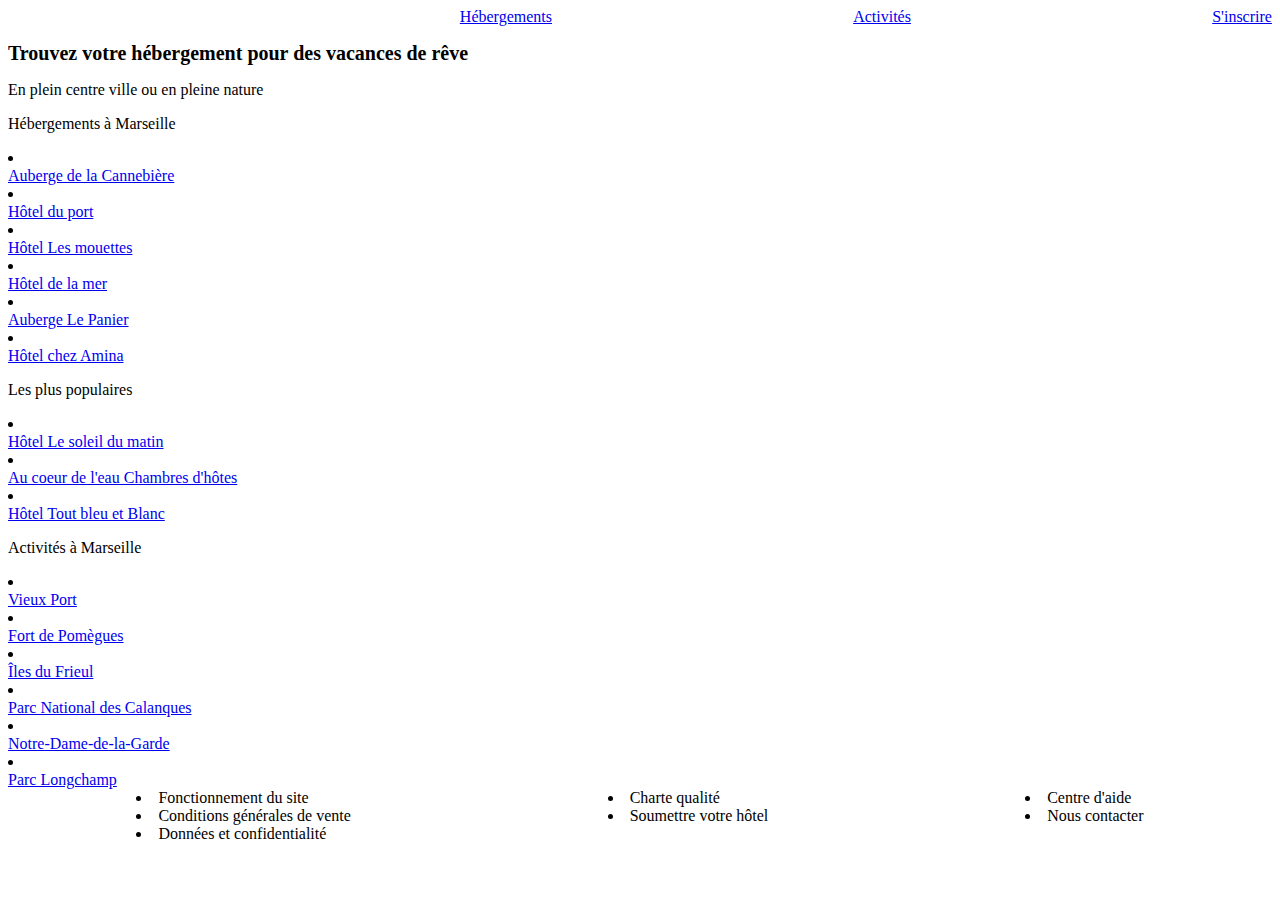
==== index.html @ 35adcce8 "aa" ====
<DOCTYPE html>
<html lang="fr">
<head>
<meta charset="UTF-8">
<title>Reservia</title>
<meta name="Reservia" content="Le meilleur site pour trouver vos vacances de rêve">
<link rel="stylesheet" href="test1.css">
</head>
</DOCTYPE html>

    <div id="container">
<header id="logo">
        <img src="file:///C:/Users/Julien/Documents/$ppp/Openclassroom/Reservia/Projet%202%20-%20Reservia/images/logo/Reservia.svg" alt="" />

        <nav id="nav"></nav>
        <li class="menu"></li><a class="liens" href="hebergements.html">Hébergements</a>
        <li class="menu"></li><a href="activites.hmtl">Activités</a></li>
        <li class="menu"></li><a href="sinscrire.html">S'inscrire</a></li>
       </nav>
    </div>
</header>
<body>




<main>
 <div id="entete">
    <p><span class="p1">Trouvez votre hébergement pour des vacances de rêve</span></p>
    <p2><span class="p2">En plein centre ville ou en pleine nature</p2>
</div>

<div id="hebergementsmarseille">
        <p>Hébergements à Marseille</p>
    <nav id="marseille">
        <li class="lienshotels"></li><a href="cannebiere.html">Auberge de la Cannebière</a>
        <li class="lienshotels"></li><a href="duport.html">Hôtel du port</a>
        <li class="lienshotels"></li><a href="lesmouettes.html">Hôtel Les mouettes</a>
        <li class="lienshotels"></li><a href="lamer.html">Hôtel de la mer</a>
        <li class="lienshotels"></li><a href="lepanier.html">Auberge Le Panier</a>
        <li class="lienshotels"></li><a href="chezamina.html">Hôtel chez Amina</a>
    </nav>
</div>

<div id="populaires">
    <p>Les plus populaires</p>
    <nav class="populaires">
        <li class="lienshotels"></li><a href="soleilmatin.html">Hôtel Le soleil du matin</a>
        <li class="lienshotels"></li><a href="coeureau.html">Au coeur de l'eau Chambres d'hôtes</a>
        <li class="lienshotels"></li><a href="bleublanc.html">Hôtel Tout bleu et Blanc</a>
    </nav>
</div>
<div id="activitesmarseille">
    <p>Activités à Marseille</p>
    <nav class="activitesmarseille">
        <li class="lienshotels"></li><a href="vieuxport.html">Vieux Port</a>
        <li class="lienshotels"></li><a href="fortpomegues.html">Fort de Pomègues</a>
        <li class="lienshotels"></li><a href="ilesfrieul.html">Îles du Frieul</a>
        <li class="lienshotels"></li><a href="parccalanques.html">Parc National des Calanques</a>
        <li class="lienshotels"></li><a href="damegarde.html">Notre-Dame-de-la-Garde</a>
        <li class="lienshotels"></li><a href="longchamp.html">Parc Longchamp</a>
    </nav>
</body>
</main>

<footer>
    <nav id="apropos">
        <li class= >Fonctionnement du site</li>
        <li class= >Conditions générales de vente</li>
        <li class= >Données et confidentialité</li>
    </nav>
    <nav id="noshebergements">
        <li class= >Charte qualité</li>
        <li class= >Soumettre votre hôtel</li>
    </nav>
    <nav id="Assistance">
        <li class= >Centre d'aide</li>
        <li class= >Nous contacter</li>
    </nav>
</footer>
</div>

</html>
---- test1.css ----
header {
  display: flex;
  justify-content: space-between;
}
footer {
  display: flex;
  justify-content: space-around;
  align-items: baseline;
}
.menu {
  display: flex;
  list-style: none;
  color: #0065fc;
}




.apropos {
  display: flex;
  align-items: baseline;
}
.noshebergements {
  display: flex;
  align-items: center;
}

.assistance {
  display: flex;
  align-items: flex-end;
}

.p1 {
  font-size: 20px;
  font-weight: bold;
}

main {
  @font-face {
    font-family: "Raleway";
    src: url("Raleway-Italic-VariableFont_wght") format("ttf"),
      url("Raleway-VariableFont_wght") format("ttf");
}
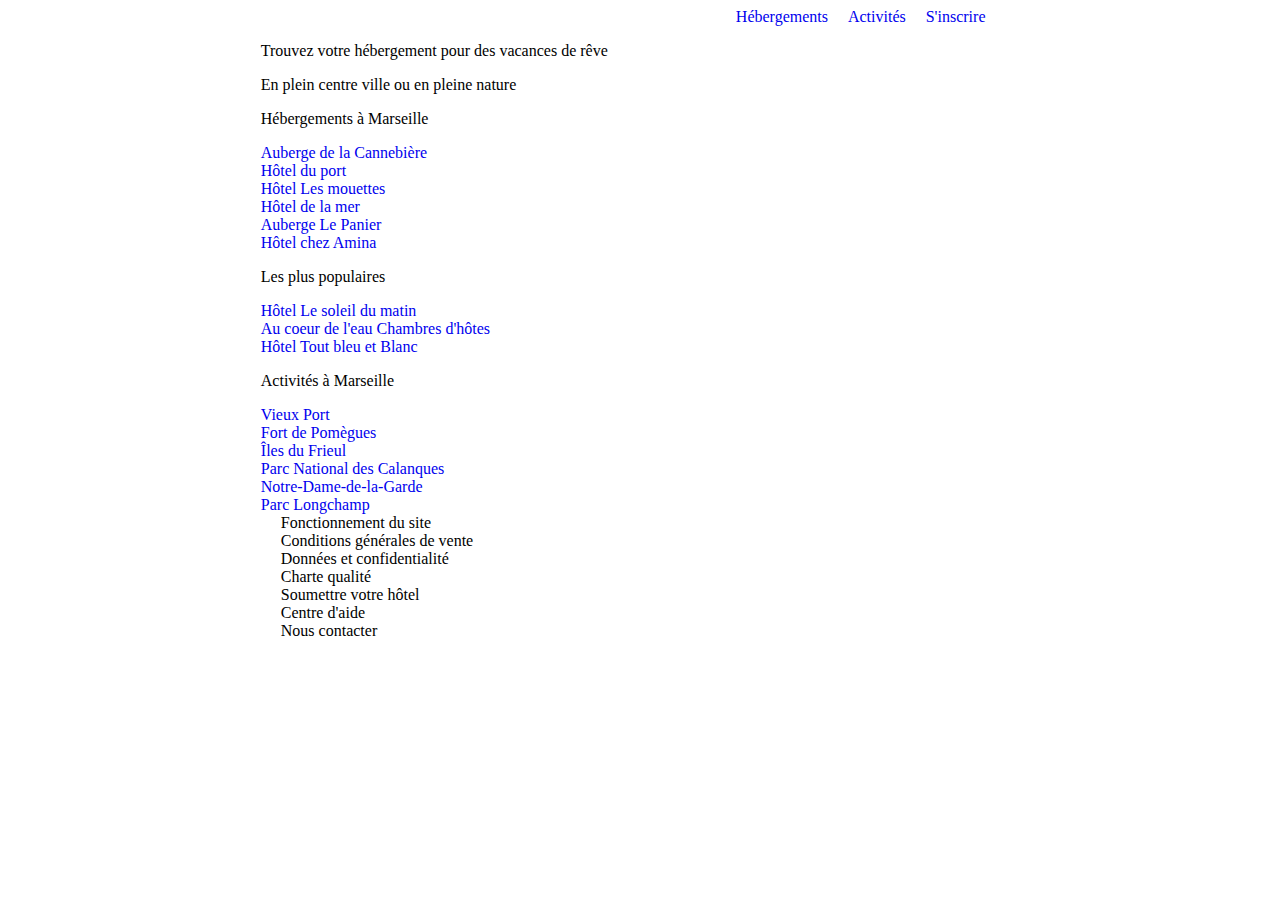
==== commit c82c6718: "damn" ====
--- a/index.html
+++ b/index.html
@@ -6,78 +6,81 @@
 <meta name="Reservia" content="Le meilleur site pour trouver vos vacances de rêve">
 <link rel="stylesheet" href="test1.css">
 </head>
-</DOCTYPE html>
 
-    <div id="container">
-<header id="logo">
-        <img src="file:///C:/Users/Julien/Documents/$ppp/Openclassroom/Reservia/Projet%202%20-%20Reservia/images/logo/Reservia.svg" alt="" />
+<body>
+    <div class="container">
+        <header>
+              <div class="logo"> 
+                <img src="file:///C:/Users/Julien/Documents/$ppp/Openclassroom/Reservia/Projet%202%20-%20Reservia/images/logo/Reservia.svg" alt="" />
+              </div> 
 
-        <nav id="nav"></nav>
-        <li class="menu"></li><a class="liens" href="hebergements.html">Hébergements</a>
-        <li class="menu"></li><a href="activites.hmtl">Activités</a></li>
-        <li class="menu"></li><a href="sinscrire.html">S'inscrire</a></li>
-       </nav>
-    </div>
-</header>
-<body>
+                <nav id="nav"></nav>
+                    <li class="menu"></li><a class="liens" href="hebergements.html">Hébergements</a>
+                    <li class="menu"></li><a href="activites.hmtl">Activités</a></li>
+                    <li class="menu"></li><a href="sinscrire.html">S'inscrire</a></li>
+                </nav>
+        </header>
+  
 
 
 
+    <main>
+        <section id="entete">
+            <p><span class="p1">Trouvez votre hébergement pour des vacances de rêve</span></p>
+            <p2><span class="p2">En plein centre ville ou en pleine nature</p2>
+        </section>
 
-<main>
- <div id="entete">
-    <p><span class="p1">Trouvez votre hébergement pour des vacances de rêve</span></p>
-    <p2><span class="p2">En plein centre ville ou en pleine nature</p2>
-</div>
+        <section id="hebergementsmarseille">
+                <p>Hébergements à Marseille</p>
+            <nav id="marseille">
+                <li class="lienshotels"></li><a href="cannebiere.html">Auberge de la Cannebière</a>
+                <li class="lienshotels"></li><a href="duport.html">Hôtel du port</a>
+                <li class="lienshotels"></li><a href="lesmouettes.html">Hôtel Les mouettes</a>
+                <li class="lienshotels"></li><a href="lamer.html">Hôtel de la mer</a>
+                <li class="lienshotels"></li><a href="lepanier.html">Auberge Le Panier</a>
+                <li class="lienshotels"></li><a href="chezamina.html">Hôtel chez Amina</a>
+            </nav>
+        </section>
 
-<div id="hebergementsmarseille">
-        <p>Hébergements à Marseille</p>
-    <nav id="marseille">
-        <li class="lienshotels"></li><a href="cannebiere.html">Auberge de la Cannebière</a>
-        <li class="lienshotels"></li><a href="duport.html">Hôtel du port</a>
-        <li class="lienshotels"></li><a href="lesmouettes.html">Hôtel Les mouettes</a>
-        <li class="lienshotels"></li><a href="lamer.html">Hôtel de la mer</a>
-        <li class="lienshotels"></li><a href="lepanier.html">Auberge Le Panier</a>
-        <li class="lienshotels"></li><a href="chezamina.html">Hôtel chez Amina</a>
-    </nav>
-</div>
+        <section id="populaires">
+            <p>Les plus populaires</p>
+            <nav class="populaires">
+                <li class="lienshotels"></li><a href="soleilmatin.html">Hôtel Le soleil du matin</a>
+                <li class="lienshotels"></li><a href="coeureau.html">Au coeur de l'eau Chambres d'hôtes</a>
+                <li class="lienshotels"></li><a href="bleublanc.html">Hôtel Tout bleu et Blanc</a>
+            </nav>
+        </section>
+        <section id="activitesmarseille">
+            <p>Activités à Marseille</p>
+            <nav class="activitesmarseille">
+                <li class="lienshotels"></li><a href="vieuxport.html">Vieux Port</a>
+                <li class="lienshotels"></li><a href="fortpomegues.html">Fort de Pomègues</a>
+                <li class="lienshotels"></li><a href="ilesfrieul.html">Îles du Frieul</a>
+                <li class="lienshotels"></li><a href="parccalanques.html">Parc National des Calanques</a>
+                <li class="lienshotels"></li><a href="damegarde.html">Notre-Dame-de-la-Garde</a>
+                <li class="lienshotels"></li><a href="longchamp.html">Parc Longchamp</a>
+            </nav>
+        </section>
+    </main>
 
-<div id="populaires">
-    <p>Les plus populaires</p>
-    <nav class="populaires">
-        <li class="lienshotels"></li><a href="soleilmatin.html">Hôtel Le soleil du matin</a>
-        <li class="lienshotels"></li><a href="coeureau.html">Au coeur de l'eau Chambres d'hôtes</a>
-        <li class="lienshotels"></li><a href="bleublanc.html">Hôtel Tout bleu et Blanc</a>
-    </nav>
-</div>
-<div id="activitesmarseille">
-    <p>Activités à Marseille</p>
-    <nav class="activitesmarseille">
-        <li class="lienshotels"></li><a href="vieuxport.html">Vieux Port</a>
-        <li class="lienshotels"></li><a href="fortpomegues.html">Fort de Pomègues</a>
-        <li class="lienshotels"></li><a href="ilesfrieul.html">Îles du Frieul</a>
-        <li class="lienshotels"></li><a href="parccalanques.html">Parc National des Calanques</a>
-        <li class="lienshotels"></li><a href="damegarde.html">Notre-Dame-de-la-Garde</a>
-        <li class="lienshotels"></li><a href="longchamp.html">Parc Longchamp</a>
-    </nav>
+    <footer>
+       <div class="container2">
+        <nav id="apropos">
+            <li class= >Fonctionnement du site</li>
+            <li class= >Conditions générales de vente</li>
+            <li class= >Données et confidentialité</li>
+        </nav>
+        <nav id="noshebergements">
+            <li class= >Charte qualité</li>
+            <li class= >Soumettre votre hôtel</li>
+        </nav>
+        <nav id="Assistance">
+            <li class= >Centre d'aide</li>
+            <li class= >Nous contacter</li>
+        </nav>
+    </div>
+    </footer>
+    </div>
 </body>
-</main>
-
-<footer>
-    <nav id="apropos">
-        <li class= >Fonctionnement du site</li>
-        <li class= >Conditions générales de vente</li>
-        <li class= >Données et confidentialité</li>
-    </nav>
-    <nav id="noshebergements">
-        <li class= >Charte qualité</li>
-        <li class= >Soumettre votre hôtel</li>
-    </nav>
-    <nav id="Assistance">
-        <li class= >Centre d'aide</li>
-        <li class= >Nous contacter</li>
-    </nav>
-</footer>
-</div>
 
 </html>--- a/test1.css
+++ b/test1.css
@@ -1,45 +1,42 @@
-
+.container {
+  width: 60%;
+  margin: auto;
+}
 
 header {
   display: flex;
-  justify-content: space-between;
 }
+
+.logo {
+  width: 60%;
+}
+.nav {
+  width: 40%;
+}
+li {
+  list-style-type: none;
+  margin: 0;
+  padding: 0;
+  margin-left: 20px;
+}
+
+a:link {
+  text-decoration: none;
+}
+.conainter2 {
+  width: 70%;
+}
+
 footer {
   display: flex;
-  justify-content: space-around;
-  align-items: baseline;
-}
-.menu {
-  display: flex;
-  list-style: none;
-  color: #0065fc;
 }
 
-
-
-
 .apropos {
-  display: flex;
-  align-items: baseline;
+  width: 33%;
 }
 .noshebergements {
-  display: flex;
-  align-items: center;
+  width: 33%;
 }
-
 .assistance {
-  display: flex;
-  align-items: flex-end;
+  width: 33%;
 }
-
-.p1 {
-  font-size: 20px;
-  font-weight: bold;
-}
-
-main {
-  @font-face {
-    font-family: "Raleway";
-    src: url("Raleway-Italic-VariableFont_wght") format("ttf"),
-      url("Raleway-VariableFont_wght") format("ttf");
-}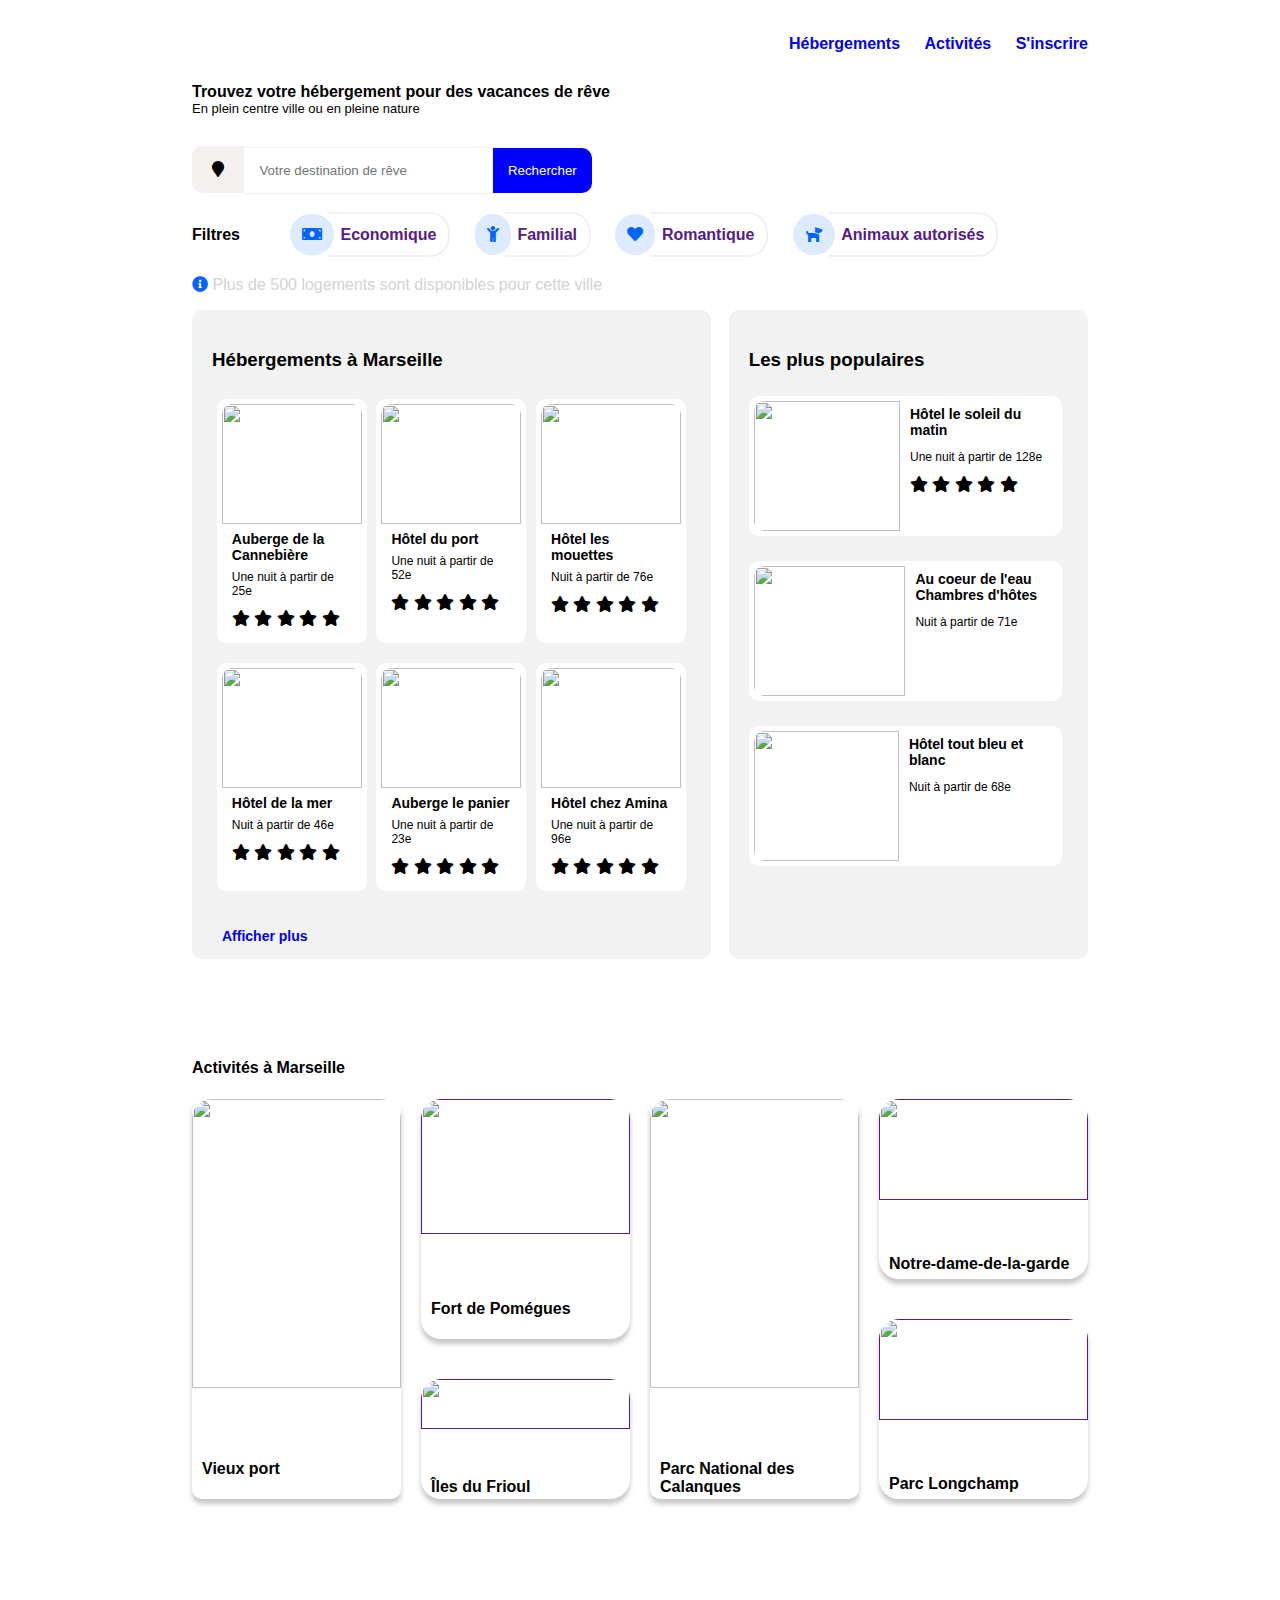
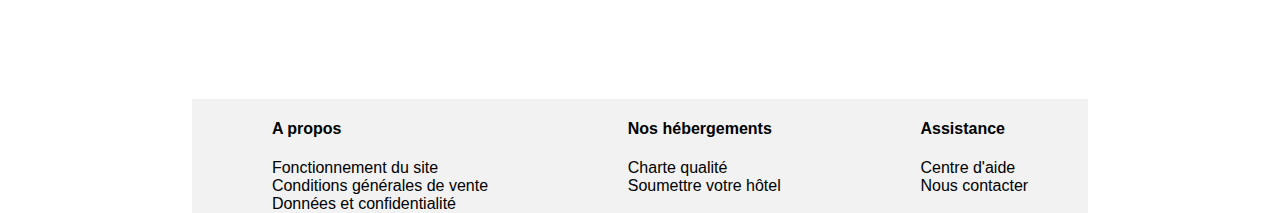
==== commit 10b358f6: "ea" ====
--- a/index.html
+++ b/index.html
@@ -5,82 +5,382 @@
 <title>Reservia</title>
 <meta name="Reservia" content="Le meilleur site pour trouver vos vacances de rêve">
 <link rel="stylesheet" href="test1.css">
+<link rel="stylesheet" href="https://stackpath.bootstrapcdn.com/font-awesome/4.7.0/css/font-awesome.min.css" integrity="sha384-wvfXpqpZZVQGK6TAh5PVlGOfQNHSoD2xbE+QkPxCAFlNEevoEH3Sl0sibVcOQVnN" crossorigin="anonymous">
+<link rel="stylesheet" href="https://use.fontawesome.com/releases/v5.15.1/css/all.css">
+<link rel="stylesheet" href="https://use.fontawesome.com/releases/v5.15.1/css/v4-shims.css">
 </head>
 
 <body>
-    <div class="container">
+    
         <header>
-              <div class="logo"> 
-                <img src="file:///C:/Users/Julien/Documents/$ppp/Openclassroom/Reservia/Projet%202%20-%20Reservia/images/logo/Reservia.svg" alt="" />
-              </div> 
-
-                <nav id="nav"></nav>
-                    <li class="menu"></li><a class="liens" href="hebergements.html">Hébergements</a>
-                    <li class="menu"></li><a href="activites.hmtl">Activités</a></li>
-                    <li class="menu"></li><a href="sinscrire.html">S'inscrire</a></li>
-                </nav>
+            <div class="logo"><img src="file:///C:/Users/Julien/Documents/$ppp/Openclassroom/Reservia/Projet%202%20-%20Reservia/images/logo/Reservia.svg" alt="" />
+            </div> 
+            <nav class="menunav">
+                <li class="menu"><a href="hebergements.html">Hébergements</a></li>
+                <li class="menu"><a href="activites.hmtl">Activités</a></li>
+                <li class="menu"><a href="sinscrire.html">S'inscrire</a></li>
+            </nav>
         </header>
+        <main>
+            <section id="entete">
+                    <p><span class="pintro"> Trouvez votre hébergement pour des vacances de rêve</span> <br>
+                    En plein centre ville ou en pleine nature </p><br>        
+            </section>     
+                <div class= "recherche" >
+                    <form> 
+                        <div class="form-group">
+                            <span class="search-icon"><i class="fa fa-map-marker" aria-hidden="true"></i></span>
+                            <input type="text" name="text" class="search" placeholder="Votre destination de rêve">
+                            <input type="submit" name="submit" class="submit" value="Rechercher">
+                        </div>
+                       
+                    </form>
+                </div>
+
+            <div class= "filtres">
+                <p>Filtres</p>
+                    <ul>
+                        <span class= "iconfilter"><i class="fa fa-money" aria-hidden="true"></i></span>
+                        <li class= "filter"><a href="">Economique</a></li>
+                    <span class="iconfilter"><i class="fa fa-child" aria-hidden="true"></i></span>
+                        <li class= "filter"><a href="">Familial</a></li>
+                        <span class="iconfilter"><i class="fa fa-heart" aria-hidden="true"></i></span>
+                        <li class= "filter"><a href="">Romantique</a></li>
+                        <span class="iconfilter"><i class="fas fa-dog"></i></span>
+                        <li class= "filter"><a href="">Animaux autorisés</a></li>   
+                    </ul>
+            </div>
+
+            <div class="info">
+                <p><span class="iconinfo">
+                    <i class="fa fa-info-circle" aria-hidden="true">
+                    </i>
+                    </span>Plus de 500 logements sont disponibles pour cette ville
+                </p>
+            </div>
+
+            
+            
+            <div class="main-card">
+                <section class="card-left">
+                    <h3>Hébergements à Marseille</h3>
+                    <div class="row">
+                        <article class="card-item">
+                            <div class="card-img">
+                                <a href="cannebiere.html">
+                                    <img  src="C:\Users\Julien\Documents\$ppp\Openclassroom\Reservia\reservia\imagess\images\hebergements\3_medium\marcus-loke-WQJvWU_HZFo-unsplash.jpg"/>
+                                </a>
+                            </div>
+                            <div class="card-text">
+                                <h4>
+                                    Auberge de la Cannebière
+                                </h4>
+                                <p>Une nuit à partir de 25e</p>
+                                <span>
+                                    <i class="fas fa-star"></i>
+                                    <i class="fas fa-star"></i>
+                                    <i class="fas fa-star"></i>
+                                    <i class="fas fa-star"></i>
+                                    <i class="fas fa-star"></i>
+
+                                </span>
+                            </div>
+                        
+                        
+                        </article>
+                        <article class="card-item">
+                            <div class="card-img">
+                                <a href="duport.html">
+                                    <img src="C:\Users\Julien\Documents\$ppp\Openclassroom\Reservia\reservia\imagess\images\hebergements\3_medium\fred-kleber-gTbaxaVLvsg-unsplash.jpg"/>
+                                </a>
+                            </div>
+                            <div class="card-text">
+                                <h4>
+                                    Hôtel du port
+                                </h4>
+                                <p>
+                                    Une nuit à partir de 52e
+                                 </p>
+                                <span>
+                                        <i class="fas fa-star"></i>
+                                        <i class="fas fa-star"></i>
+                                        <i class="fas fa-star"></i>
+                                        <i class="fas fa-star"></i>
+                                        <i class="fas fa-star"></i>
+    
+                                </span>
+                            </div>
+                               
+                           
+                        </article>
+                        <article class="card-item">
+                            <div class="card-img"> 
+                                <a href="lesmouettes.hmtl">
+                                    <img src="C:\Users\Julien\Documents\$ppp\Openclassroom\Reservia\reservia\imagess\images\hebergements\3_medium\reisetopia-B8WIgxA_PFU-unsplash.jpg"/>
+                                </a>
+                            </div>
+                            <div class="card-text">
+                                <h4>
+                                    Hôtel les mouettes
+                                </h4>
+                                <p>
+                                    Nuit à partir de 76e
+                                </p>
+                                <span>
+                                    <i class="fas fa-star"></i>
+                                    <i class="fas fa-star"></i>
+                                    <i class="fas fa-star"></i>
+                                    <i class="fas fa-star"></i>
+                                    <i class="fas fa-star"></i>
+                                </span>
+                            </div>
+                        </article>
+                </div>
+                <div class="row2">
+                    <article class="card-item">
+                        <div class="card-img">
+                            <a href="lamer.html">
+                                <img  src="C:\Users\Julien\Documents\$ppp\Openclassroom\Reservia\reservia\imagess\images\hebergements\4_small\annie-spratt-Eg1qcIitAuA-unsplash.jpg">
+                           </a>
+                        </div>
+                        <div class="card-text">
+                            <h4>
+                                Hôtel de la mer
+                            </h4>
+                            <p>
+                                Nuit à partir de 46e
+                            </p>
+                            <span>
+                                <i class="fas fa-star"></i>
+                                <i class="fas fa-star"></i>
+                                <i class="fas fa-star"></i>
+                                <i class="fas fa-star"></i>
+                                <i class="fas fa-star"></i>
+                            </span>
+                        </div>
+                    </article>
+                    <article class="card-item">
+                        <div class="card-img">
+                            <a href="lepanier.html">
+                                <img  src="C:\Users\Julien\Documents\$ppp\Openclassroom\Reservia\reservia\imagess\images\hebergements\4_small\nicate-lee-kT-ZyaiwBe0-unsplash.jpg" >
+                            </a>
+                        </div>
+                        <div class="card-text">
+                            <h4>
+                               Auberge le panier
+                            </h4>
+                            <p>
+                                Une nuit à partir de 23e
+                            </p>
+                            <span>
+                                <i class="fas fa-star"></i>
+                                <i class="fas fa-star"></i>
+                                <i class="fas fa-star"></i>
+                                <i class="fas fa-star"></i>
+                                <i class="fas fa-star"></i>
+                            </span>
+                        </div>
+                    </article>
+                    <article class="card-item">
+                        <div class="card-img">
+                            <a href="chezamina.html">
+                                <img  src="C:\Users\Julien\Documents\$ppp\Openclassroom\Reservia\reservia\imagess\images\hebergements\4_small\febrian-zakaria-M6S1WvfW68A-unsplash.jpg" >
+                                </a>
+                        </div>
+                        <div class="card-text">
+                            <h4>
+                                Hôtel chez Amina
+                            </h4>
+                            <p>
+                                Une nuit à partir de 96e
+                            </p>
+                            <span>
+                                <i class="fas fa-star"></i>
+                                <i class="fas fa-star"></i>
+                                <i class="fas fa-star"></i>
+                                <i class="fas fa-star"></i>
+                                <i class="fas fa-star"></i>
+                            </span>
+                        </div>
+                    </article>
+                </div>
+                <div class="more">
+                   
+                    <h4>
+                       <a href="more.html">
+                        <h4>Afficher plus</h4>
+                       </a> 
+                    </h4>
+                </div>
+            </section>
+
+            <section class="card-rigth">
+                <div class="colum">
+                    <h3>
+                        Les plus populaires
+                    </h3>
+                    <article class="card-item2">
+                        <div class="card-img2">
+                            <a href="soleilmatin.html">
+                                <img src="C:\Users\Julien\Documents\$ppp\Openclassroom\Reservia\reservia\imagess\images\hebergements\3_medium\emile-guillemot-Bj_rcSC5XfE-unsplash.jpg">
+                            </a>
+                        </div>
+                        <div class="card-text2">
+                            <h4> Hôtel le soleil du matin </h4>
+                            <p>Une nuit à partir de 128e</p>
+                            <span>
+                                <i class="fas fa-star"></i>
+                                <i class="fas fa-star"></i>
+                                <i class="fas fa-star"></i>
+                                <i class="fas fa-star"></i>
+                                <i class="fas fa-star"></i>
+                            </span>
+                        </div>
+                    </article>
+                    <article class="card-item2">
+                        <div class="card-img2">
+                            <a href="coeureau.html">
+                                <img  src="C:\Users\Julien\Documents\$ppp\Openclassroom\Reservia\reservia\imagess\images\hebergements\3_medium\aw-creative-VGs8z60yT2c-unsplash.jpg">
+                            </a>
+                        </div>
+                        <div class="card-text2">
+                            <h4>Au coeur de l'eau <br>Chambres d'hôtes</h4>
+                            <p>Nuit à partir de 71e</p>
+                        </div>
+                    </article>
+                    <article class="card-item2">
+                        <div class="card-img2">
+                            <a href="bleublanc.html">
+                                <img  src="C:\Users\Julien\Documents\$ppp\Openclassroom\Reservia\reservia\imagess\images\hebergements\3_medium\febrian-zakaria-sjvU0THccQA-unsplash.jpg">
+                            </a>
+                        </div>
+                        <div class="card-text2">
+                            <h4>Hôtel tout bleu et blanc</h4>
+                            <p>Nuit à partir de 68e</p>
+                        </div>
+                    </article>
+                </div>
+            </section>
+        </div>
   
-
-
-
-    <main>
-        <section id="entete">
-            <p><span class="p1">Trouvez votre hébergement pour des vacances de rêve</span></p>
-            <p2><span class="p2">En plein centre ville ou en pleine nature</p2>
-        </section>
-
-        <section id="hebergementsmarseille">
-                <p>Hébergements à Marseille</p>
-            <nav id="marseille">
-                <li class="lienshotels"></li><a href="cannebiere.html">Auberge de la Cannebière</a>
-                <li class="lienshotels"></li><a href="duport.html">Hôtel du port</a>
-                <li class="lienshotels"></li><a href="lesmouettes.html">Hôtel Les mouettes</a>
-                <li class="lienshotels"></li><a href="lamer.html">Hôtel de la mer</a>
-                <li class="lienshotels"></li><a href="lepanier.html">Auberge Le Panier</a>
-                <li class="lienshotels"></li><a href="chezamina.html">Hôtel chez Amina</a>
+        <h4>Activités à Marseille</h4>
+            <div class="bottom-card">
+                
+                <div class="row2">
+                    <article class="card-big">
+                        <div class="card-big-img">
+                            <a href="vieuxport.html">
+                                <img src="imagess/images/activites/2_large/reno-laithienne-QUgJhdY5Fyk-unsplash.jpg">
+                            </a>
+                        </div>
+                        <div class="card-big-text">
+                            <h4>Vieux port</h4>
+                        </div>
+                    </article>
+                    
+                    <div class="column1">
+                        <article class="card-small1">
+                            <div class="card-small1-img">
+                                <a href="">
+                                    <img src="imagess/images/activites/2_large/paul-hermann-QFTrLdQIRhI-unsplash.jpg">
+                                </a>
+                            </div>
+                            <div class="card-small-text">
+                                <h4>
+                                    Fort de Pomégues
+                                </h4>
+                            </div>
+                        </article>
+                        <article class="card-small2">
+                            <div class="card-small2-img">
+                                <a href="">
+                                    <img src="imagess/images/activites/2_large/kevin-hikari-rV_Qd1l-VXg-unsplash.jpg">
+                                </a>
+                            </div>
+                            <div class="card-small-text">
+                                <h4>
+                                    Îles du Frioul
+                                </h4>
+                            </div>
+                        </article>
+                    </div>
+                    <article class="card-big">
+                        <div class="card-big-img">
+                            <a href="calanques.html">
+                                <img src="imagess/images/activites/2_large/kilyan-sockalingum-NR8-cBCN3aI-unsplash.jpg">
+                            </a>
+                        </div>
+                        <div class="card-big-text">
+                            <h4>Parc National des Calanques</h4>
+                        </div>
+                    </article>
+                    <div class="column2">
+                        <article class="card-small3">
+                            <div class="card-small3-img">
+                                <a href="">
+                                    <img src="imagess/images/activites/2_large/florian-wehde-xW9e8gdotxI-unsplash.jpg">
+                                </a>
+                            </div>
+                            <div class="card-small-text">
+                                <h4>
+                                    Notre-dame-de-la-garde
+                                </h4>
+                            </div>
+                        </article>
+                        <article class="card-small3">
+                            <div class="card-small3-img">
+                                <a href="">
+                                    <img src="imagess/images/activites/2_large/lena-paulin-wH2-EJoDcV0-unsplash.jpg">
+                                </a>
+                            </div>
+                            <div class="card-small-text">
+                                <h4>
+                                    Parc Longchamp
+                                </h4>
+                            </div>
+                        </article>
+                    </div>
+
+                </div>
+            </div>
+
+
+            
+        
+    
+</body>
+<footer>
+    <div class="main-card-footer">
+        <div class="row2">
+            
+            <nav id="card-footer">
+                <li ><h4>A propos
+                    </h4>
+                </li>
+                <li class= >Fonctionnement du site</li>
+                <li class= >Conditions générales de vente</li>
+                <li class= >Données et confidentialité</li>
             </nav>
-        </section>
-
-        <section id="populaires">
-            <p>Les plus populaires</p>
-            <nav class="populaires">
-                <li class="lienshotels"></li><a href="soleilmatin.html">Hôtel Le soleil du matin</a>
-                <li class="lienshotels"></li><a href="coeureau.html">Au coeur de l'eau Chambres d'hôtes</a>
-                <li class="lienshotels"></li><a href="bleublanc.html">Hôtel Tout bleu et Blanc</a>
+            <nav id="card-footer">
+                <li >
+                    <h4>
+                        Nos hébergements
+                    </h4>
+                </li>
+                <li class= >Charte qualité</li>
+                <li class= >Soumettre votre hôtel</li>
             </nav>
-        </section>
-        <section id="activitesmarseille">
-            <p>Activités à Marseille</p>
-            <nav class="activitesmarseille">
-                <li class="lienshotels"></li><a href="vieuxport.html">Vieux Port</a>
-                <li class="lienshotels"></li><a href="fortpomegues.html">Fort de Pomègues</a>
-                <li class="lienshotels"></li><a href="ilesfrieul.html">Îles du Frieul</a>
-                <li class="lienshotels"></li><a href="parccalanques.html">Parc National des Calanques</a>
-                <li class="lienshotels"></li><a href="damegarde.html">Notre-Dame-de-la-Garde</a>
-                <li class="lienshotels"></li><a href="longchamp.html">Parc Longchamp</a>
+            <nav id="card-footer">
+                <li>
+                    <h4>
+                        Assistance
+                    </h4>
+                </li>
+                <li class= >Centre d'aide</li>
+                <li class= >Nous contacter</li>
             </nav>
-        </section>
-    </main>
-
-    <footer>
-       <div class="container2">
-        <nav id="apropos">
-            <li class= >Fonctionnement du site</li>
-            <li class= >Conditions générales de vente</li>
-            <li class= >Données et confidentialité</li>
-        </nav>
-        <nav id="noshebergements">
-            <li class= >Charte qualité</li>
-            <li class= >Soumettre votre hôtel</li>
-        </nav>
-        <nav id="Assistance">
-            <li class= >Centre d'aide</li>
-            <li class= >Nous contacter</li>
-        </nav>
+        </div>
     </div>
-    </footer>
-    </div>
-</body>
+</footer>
 
 </html>--- a/test1.css
+++ b/test1.css
@@ -1,17 +1,50 @@
-.container {
-  width: 60%;
+/* Police du site */
+@font-face {
+  /* Définition d'une nouvelle police nommée Raleway */
+  font-family: "Raleway";
+  src: url("C:\Users\Julien\Documents\$ppp\Openclassroom\Reservia\reservia\font\raleway\Raleway-Italic-VariableFont_wght")
+    format("ttf");
+  src: url("C:\Users\Julien\Documents\$ppp\Openclassroom\Reservia\reservia\font\raleway\Raleway-VariableFont_wght")
+    format("ttf");
+}
+
+* /* Utilisation de la police qu'on vient de définir sur l'ensemble du site*/ {
+  font-family: "Raleway", Arial, serif;
+}
+
+body {
+  width: 70%;
   margin: auto;
 }
 
+img {
+  object-fit: cover;
+}
+/* entête du site */
+
 header {
   display: flex;
-}
-
+  margin-top: 20px;
+  margin-bottom: 30px;
+}
 .logo {
   width: 60%;
 }
-.nav {
+
+.menunav {
   width: 40%;
+  padding-top: 15px;
+  text-align: right;
+}
+.menunav li {
+  display: inline;
+  color: #0065fc;
+  font-weight: bold;
+  padding-top: 5px;
+  text-align: right;
+}
+.menunav li:hover {
+  border-top: 2px #0065fc solid;
 }
 li {
   list-style-type: none;
@@ -19,24 +52,258 @@
   padding: 0;
   margin-left: 20px;
 }
-
 a:link {
   text-decoration: none;
 }
-.conainter2 {
-  width: 70%;
-}
-
+
+/* texte intro */
+
+#entete span {
+  font-size: medium;
+}
+#entete p {
+  font-size: small;
+}
+.pintro {
+  font-size: large;
+  font-weight: bold;
+}
+
+/*bouton recherche*/
+
+.search-icon {
+  padding: 15px 20px 15px 20px;
+  background-color: #f4f0ef;
+  border-radius: 10px 0 0 10px;
+}
+.search {
+  padding: 15px;
+  border: #f4f0ef solid 1px;
+  margin-left: -5px;
+  width: 250px;
+}
+.submit {
+  padding: 15px;
+  border: none;
+  background-color: blue;
+  color: white;
+  border-radius: 0 10px 10px 0;
+  margin-left: -5px;
+}
+
+/* filtres */
+
+.filtres p {
+  font-weight: bold;
+}
+.filtres {
+  display: flex;
+  font-weight: bold;
+}
+.filtres li {
+  display: inline;
+}
+.iconfilter {
+  padding: 12px;
+  background-color: #deebff;
+  border-radius: 30px 30px 30px 30px;
+  color: #0065fc;
+  margin: -3px 0 0 10px;
+}
+.filter {
+  border: 2px solid #f4f0ef;
+  border-left: none;
+  border-radius: 0px 20px 20px 0px;
+  margin-left: -10px;
+  padding: 12px;
+  margin-right: 10px;
+}
+
+/* texte info */
+.info {
+  display: inline;
+  color: lightgray;
+}
+.iconinfo {
+  color: #0065fc;
+  background-color: white;
+}
+
+/* vignettes des hotels */
+
+.main-card {
+  display: flex;
+  margin-bottom: 100px;
+  width: 100%;
+}
+.card-left {
+  width: 60%;
+  background-color: #f2f2f2;
+  padding: 20px;
+  border-radius: 10px;
+}
+.card-rigth {
+  width: 40%;
+  background-color: #f2f2f2;
+  padding: 20px;
+  margin-left: 2%;
+  border-radius: 10px;
+}
+.row {
+  display: flex;
+}
+.card-item {
+  width: 31%;
+  margin: 10px 1% 10px 1%;
+  background-color: white;
+  border-radius: 10px;
+  padding: 5px;
+}
+.card-img img {
+  width: 100%;
+  height: 100%;
+  border-radius: 10px 10px 0 0;
+}
+.card-img {
+  height: 120px;
+}
+.card-text {
+  padding: 10px;
+}
+.card-left h4 {
+  font-size: 14px;
+  margin-bottom: -5px;
+  margin-top: -3px;
+}
+.card-text p {
+  font-size: 12px;
+}
+
+.card-item2 {
+  width: 95%;
+  height: 130px;
+  background-color: white;
+  padding: 5px;
+
+  border-radius: 10px;
+  display: flex;
+  flex-direction: row;
+  margin-top: 25px;
+}
+
+.card-img2 {
+  width: 50%;
+  height: 100%;
+  padding-right: 10px;
+}
+.card-img2 img {
+  width: 100%;
+  height: 100%;
+  border-radius: 10px 0px 0 10px;
+}
+.card-text2 {
+  margin-top: 5px;
+}
+.card-text2 p {
+  font-size: 12px;
+}
+.card-text2 h4 {
+  font-size: 14px;
+  margin-bottom: 0px;
+  margin-top: 0px;
+}
+.more {
+  margin-top: 30px;
+  margin-left: 10px;
+}
+
+/* Activités à Marseille */
+.bottom-card {
+  display: flex;
+  width: 100%;
+  height: 600px;
+}
+
+.card-big {
+  width: 25%;
+  height: 400px;
+  border-radius: 10px;
+  padding: 0px;
+  margin: 0px 20px 0px 0px;
+  box-shadow: 0 0px 0px rgba(0, 0, 0, 0.3), 0 5px 5px rgba(0, 0, 0, 0.22);
+}
+.card-big img {
+  width: 100%;
+  height: 85%;
+  border-radius: 20px 20px 0 0;
+}
+.column1 {
+  display: flex;
+  flex-direction: column;
+  margin-right: 20px;
+  width: 25%;
+}
+.column2 {
+  display: flex;
+  flex-direction: column;
+  width: 25%;
+}
+.card-small1 {
+  width: 100%;
+  height: 40%;
+
+  border-radius: 20px;
+  box-shadow: 0 0px 0px rgba(0, 0, 0, 0.3), 0 5px 5px rgba(0, 0, 0, 0.22);
+}
+.card-small1 img {
+  width: 100%;
+  height: 75%;
+  border-radius: 20px 20px 0px 0px;
+}
+.card-small2 {
+  width: 100%;
+  height: 20%;
+  margin-top: 40px;
+  border-radius: 20px;
+  box-shadow: 0 0px 0px rgba(0, 0, 0, 0.3), 0 5px 5px rgba(0, 0, 0, 0.22);
+}
+.card-small2 img {
+  width: 100%;
+  height: 65%;
+  border-radius: 20px 20px 0px 0px;
+}
+.card-small3 {
+  width: 100%;
+  height: 30%;
+  margin: 0 0px 40px 0px;
+  box-shadow: 0 0px 0px rgba(0, 0, 0, 0.3), 0 5px 5px rgba(0, 0, 0, 0.22);
+  border-radius: 20px;
+}
+.card-small3 img {
+  width: 100%;
+  height: 75%;
+  border-radius: 20px 20px 0px 0px;
+}
+.bottom-card h4 {
+  margin-left: 10px;
+  margin-bottom: 20px;
+}
+
+/* footer */
 footer {
-  display: flex;
-}
-
-.apropos {
-  width: 33%;
-}
-.noshebergements {
-  width: 33%;
-}
-.assistance {
-  width: 33%;
-}
+  width: 100%;
+}
+.main-card-footer {
+  background-color: #f2f2f2;
+  display: flex;
+}
+.row2 {
+  display: flex;
+
+  width: 100%;
+
+  justify-content: space-around;
+}
+.card-footer nav {
+  margin-right: 200px;
+}
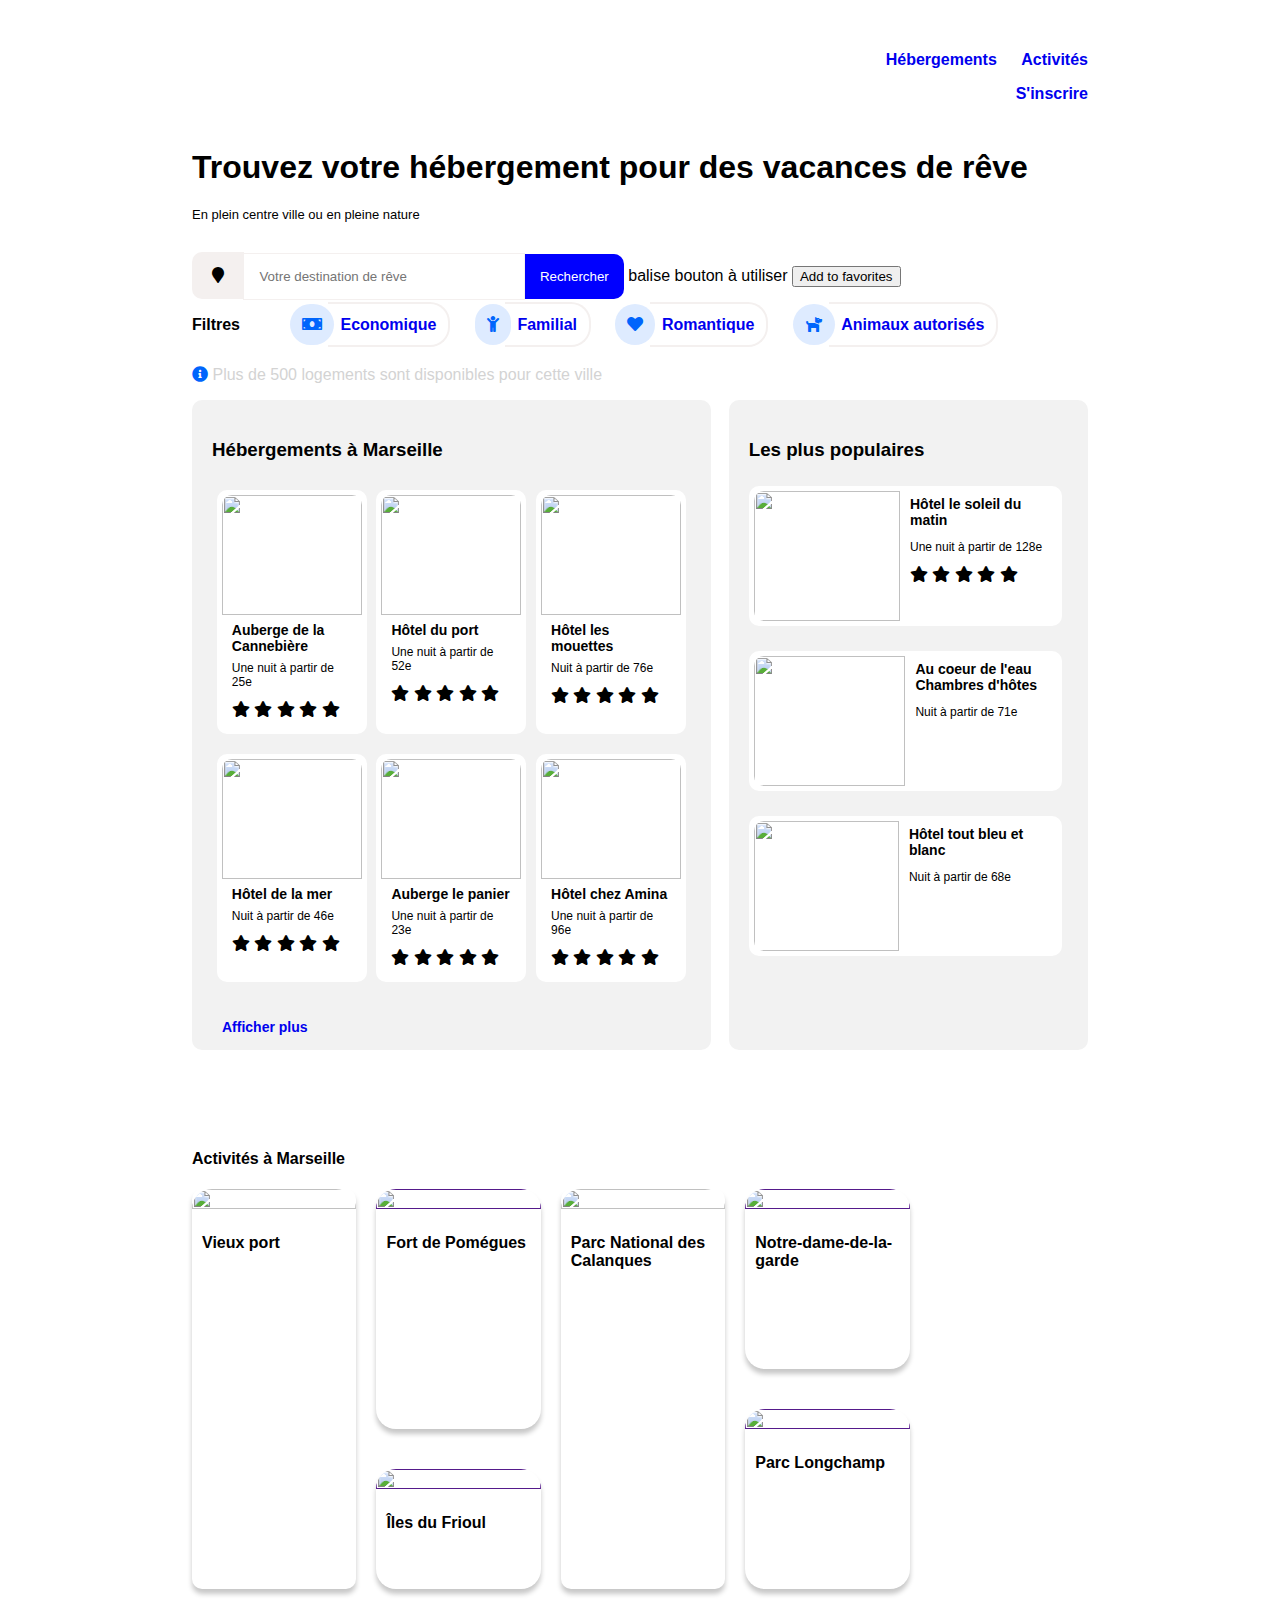
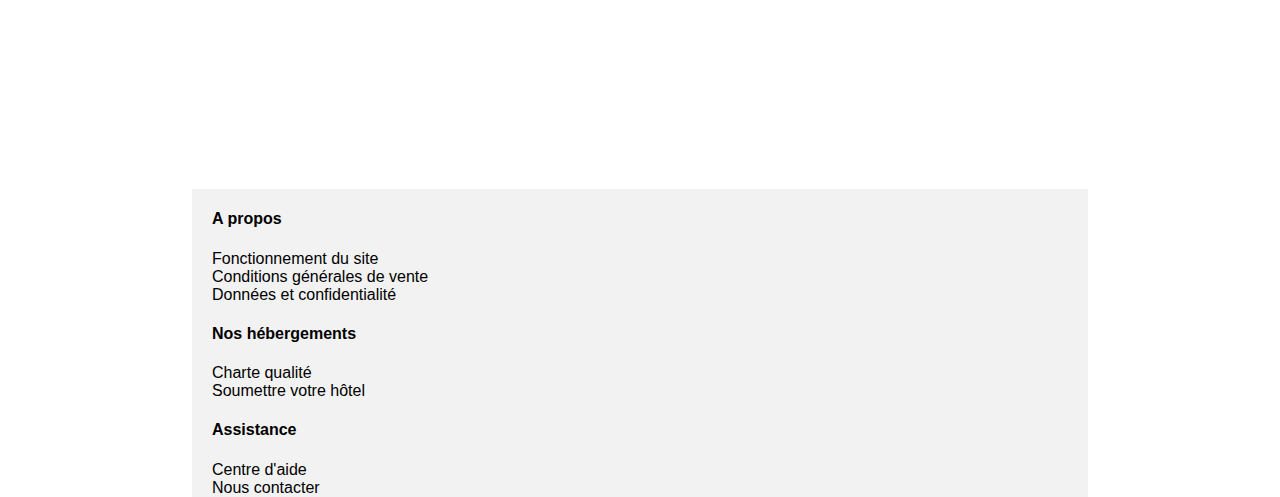
==== commit a2abc3b8: "Update index.html" ====
--- a/index.html
+++ b/index.html
@@ -1,13 +1,14 @@
-<DOCTYPE html>
+<!DOCTYPE html>
 <html lang="fr">
 <head>
-<meta charset="UTF-8">
-<title>Reservia</title>
-<meta name="Reservia" content="Le meilleur site pour trouver vos vacances de rêve">
-<link rel="stylesheet" href="test1.css">
-<link rel="stylesheet" href="https://stackpath.bootstrapcdn.com/font-awesome/4.7.0/css/font-awesome.min.css" integrity="sha384-wvfXpqpZZVQGK6TAh5PVlGOfQNHSoD2xbE+QkPxCAFlNEevoEH3Sl0sibVcOQVnN" crossorigin="anonymous">
-<link rel="stylesheet" href="https://use.fontawesome.com/releases/v5.15.1/css/all.css">
-<link rel="stylesheet" href="https://use.fontawesome.com/releases/v5.15.1/css/v4-shims.css">
+    <meta charset="UTF-8">
+    <title>Reservia</title>
+    <meta name="Reservia" content="Le meilleur site pour trouver vos vacances de rêve">
+    <meta name="viewport" content="width=device-width, initial-scale=1.0">
+    <link rel="stylesheet" href="test1.css">
+    <link rel="stylesheet" href="https://stackpath.bootstrapcdn.com/font-awesome/4.7.0/css/font-awesome.min.css" integrity="sha384-wvfXpqpZZVQGK6TAh5PVlGOfQNHSoD2xbE+QkPxCAFlNEevoEH3Sl0sibVcOQVnN" crossorigin="anonymous">
+    <link rel="stylesheet" href="https://use.fontawesome.com/releases/v5.15.1/css/all.css">
+    <link rel="stylesheet" href="https://use.fontawesome.com/releases/v5.15.1/css/v4-shims.css">
 </head>
 
 <body>
@@ -16,15 +17,19 @@
             <div class="logo"><img src="file:///C:/Users/Julien/Documents/$ppp/Openclassroom/Reservia/Projet%202%20-%20Reservia/images/logo/Reservia.svg" alt="" />
             </div> 
             <nav class="menunav">
-                <li class="menu"><a href="hebergements.html">Hébergements</a></li>
-                <li class="menu"><a href="activites.hmtl">Activités</a></li>
-                <li class="menu"><a href="sinscrire.html">S'inscrire</a></li>
+            <ul>
+                <li class="menu"><a href="#">Hébergements</a></li>
+                <li class="menu"><a href="#">Activités</a></li>
+            </ul>
+            <ul>
+                <li class="sinscrire"><a href="#">S'inscrire</a></li>
+            </ul>
             </nav>
         </header>
         <main>
             <section id="entete">
-                    <p><span class="pintro"> Trouvez votre hébergement pour des vacances de rêve</span> <br>
-                    En plein centre ville ou en pleine nature </p><br>        
+                    <h1>Trouvez votre hébergement pour des vacances de rêve</h1> 
+                    <p> En plein centre ville ou en pleine nature </p><br>        
             </section>     
                 <div class= "recherche" >
                     <form> 
@@ -32,22 +37,28 @@
                             <span class="search-icon"><i class="fa fa-map-marker" aria-hidden="true"></i></span>
                             <input type="text" name="text" class="search" placeholder="Votre destination de rêve">
                             <input type="submit" name="submit" class="submit" value="Rechercher">
+                            balise bouton à utiliser
+
+                            <button class="favorite styled"
+                                        type="button">
+                                    Add to favorites
+                                    </button>
                         </div>
                        
                     </form>
                 </div>
 
             <div class= "filtres">
-                <p>Filtres</p>
+                <p>Filtres</p><br>                
                     <ul>
                         <span class= "iconfilter"><i class="fa fa-money" aria-hidden="true"></i></span>
-                        <li class= "filter"><a href="">Economique</a></li>
+                        <li class= "filter"><a href="#">Economique</a></li>
                     <span class="iconfilter"><i class="fa fa-child" aria-hidden="true"></i></span>
-                        <li class= "filter"><a href="">Familial</a></li>
+                        <li class= "filter"><a href="#">Familial</a></li>
                         <span class="iconfilter"><i class="fa fa-heart" aria-hidden="true"></i></span>
-                        <li class= "filter"><a href="">Romantique</a></li>
+                        <li class= "filter"><a href="#">Romantique</a></li>
                         <span class="iconfilter"><i class="fas fa-dog"></i></span>
-                        <li class= "filter"><a href="">Animaux autorisés</a></li>   
+                        <li class= "filter"><a href="#">Animaux autorisés</a></li>   
                     </ul>
             </div>
 
@@ -68,7 +79,7 @@
                         <article class="card-item">
                             <div class="card-img">
                                 <a href="cannebiere.html">
-                                    <img  src="C:\Users\Julien\Documents\$ppp\Openclassroom\Reservia\reservia\imagess\images\hebergements\3_medium\marcus-loke-WQJvWU_HZFo-unsplash.jpg"/>
+                                    <img  src="imagess\images\hebergements\3_medium\marcus-loke-WQJvWU_HZFo-unsplash.jpg"/>
                                 </a>
                             </div>
                             <div class="card-text">
@@ -91,7 +102,7 @@
                         <article class="card-item">
                             <div class="card-img">
                                 <a href="duport.html">
-                                    <img src="C:\Users\Julien\Documents\$ppp\Openclassroom\Reservia\reservia\imagess\images\hebergements\3_medium\fred-kleber-gTbaxaVLvsg-unsplash.jpg"/>
+                                    <img src="imagess\images\hebergements\3_medium\fred-kleber-gTbaxaVLvsg-unsplash.jpg"/>
                                 </a>
                             </div>
                             <div class="card-text">
@@ -116,7 +127,7 @@
                         <article class="card-item">
                             <div class="card-img"> 
                                 <a href="lesmouettes.hmtl">
-                                    <img src="C:\Users\Julien\Documents\$ppp\Openclassroom\Reservia\reservia\imagess\images\hebergements\3_medium\reisetopia-B8WIgxA_PFU-unsplash.jpg"/>
+                                    <img src="imagess\images\hebergements\3_medium\reisetopia-B8WIgxA_PFU-unsplash.jpg"/>
                                 </a>
                             </div>
                             <div class="card-text">
@@ -136,11 +147,11 @@
                             </div>
                         </article>
                 </div>
-                <div class="row2">
+                <div class="row">
                     <article class="card-item">
                         <div class="card-img">
                             <a href="lamer.html">
-                                <img  src="C:\Users\Julien\Documents\$ppp\Openclassroom\Reservia\reservia\imagess\images\hebergements\4_small\annie-spratt-Eg1qcIitAuA-unsplash.jpg">
+                                <img  src="imagess\images\hebergements\4_small\annie-spratt-Eg1qcIitAuA-unsplash.jpg">
                            </a>
                         </div>
                         <div class="card-text">
@@ -162,7 +173,7 @@
                     <article class="card-item">
                         <div class="card-img">
                             <a href="lepanier.html">
-                                <img  src="C:\Users\Julien\Documents\$ppp\Openclassroom\Reservia\reservia\imagess\images\hebergements\4_small\nicate-lee-kT-ZyaiwBe0-unsplash.jpg" >
+                                <img  src="imagess\images\hebergements\4_small\nicate-lee-kT-ZyaiwBe0-unsplash.jpg" >
                             </a>
                         </div>
                         <div class="card-text">
@@ -184,7 +195,7 @@
                     <article class="card-item">
                         <div class="card-img">
                             <a href="chezamina.html">
-                                <img  src="C:\Users\Julien\Documents\$ppp\Openclassroom\Reservia\reservia\imagess\images\hebergements\4_small\febrian-zakaria-M6S1WvfW68A-unsplash.jpg" >
+                                <img  src="imagess\images\hebergements\4_small\febrian-zakaria-M6S1WvfW68A-unsplash.jpg" >
                                 </a>
                         </div>
                         <div class="card-text">
@@ -222,7 +233,7 @@
                     <article class="card-item2">
                         <div class="card-img2">
                             <a href="soleilmatin.html">
-                                <img src="C:\Users\Julien\Documents\$ppp\Openclassroom\Reservia\reservia\imagess\images\hebergements\3_medium\emile-guillemot-Bj_rcSC5XfE-unsplash.jpg">
+                                <img src="imagess\images\hebergements\3_medium\emile-guillemot-Bj_rcSC5XfE-unsplash.jpg">
                             </a>
                         </div>
                         <div class="card-text2">
@@ -240,7 +251,7 @@
                     <article class="card-item2">
                         <div class="card-img2">
                             <a href="coeureau.html">
-                                <img  src="C:\Users\Julien\Documents\$ppp\Openclassroom\Reservia\reservia\imagess\images\hebergements\3_medium\aw-creative-VGs8z60yT2c-unsplash.jpg">
+                                <img  src="imagess\images\hebergements\3_medium\aw-creative-VGs8z60yT2c-unsplash.jpg">
                             </a>
                         </div>
                         <div class="card-text2">
@@ -251,7 +262,7 @@
                     <article class="card-item2">
                         <div class="card-img2">
                             <a href="bleublanc.html">
-                                <img  src="C:\Users\Julien\Documents\$ppp\Openclassroom\Reservia\reservia\imagess\images\hebergements\3_medium\febrian-zakaria-sjvU0THccQA-unsplash.jpg">
+                                <img  src="imagess\images\hebergements\3_medium\febrian-zakaria-sjvU0THccQA-unsplash.jpg">
                             </a>
                         </div>
                         <div class="card-text2">
@@ -266,7 +277,7 @@
         <h4>Activités à Marseille</h4>
             <div class="bottom-card">
                 
-                <div class="row2">
+                <div class="row">
                     <article class="card-big">
                         <div class="card-big-img">
                             <a href="vieuxport.html">
@@ -351,7 +362,7 @@
 </body>
 <footer>
     <div class="main-card-footer">
-        <div class="row2">
+        <div class="rowfooter">
             
             <nav id="card-footer">
                 <li ><h4>A propos
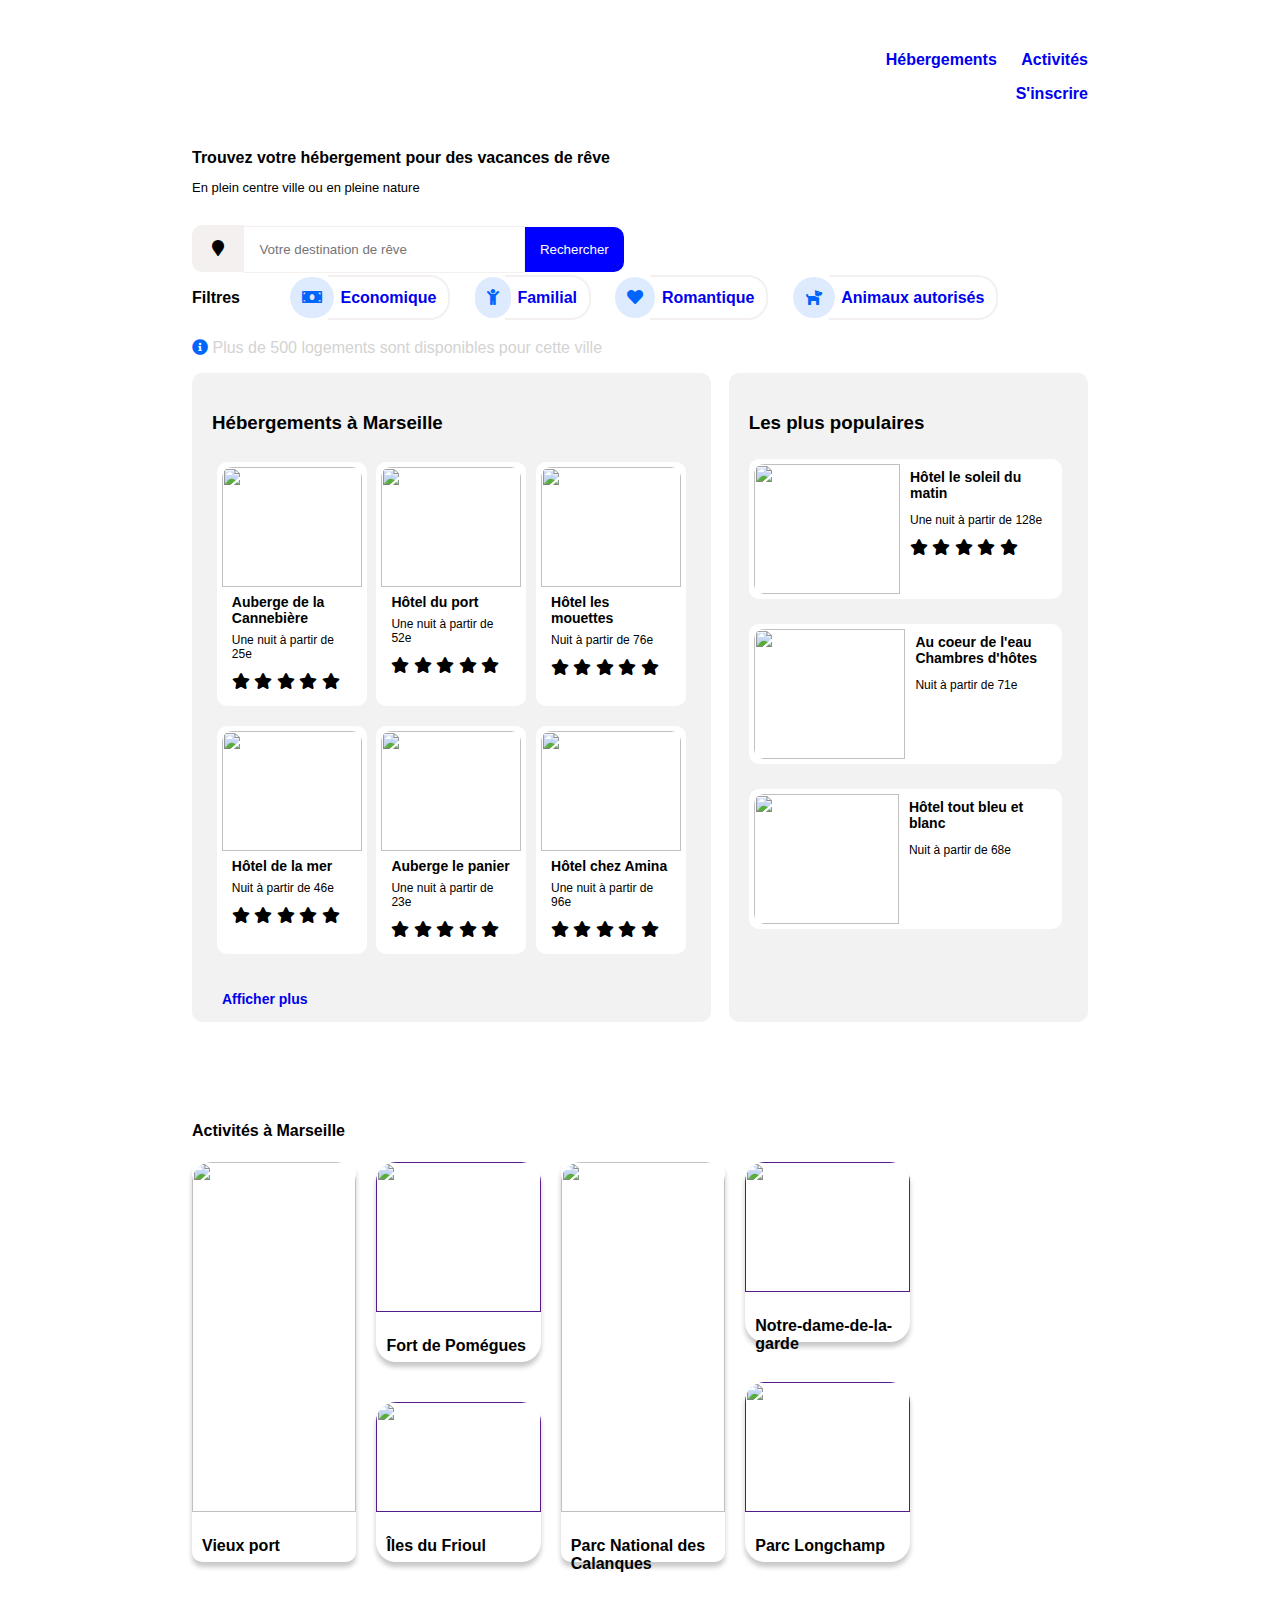
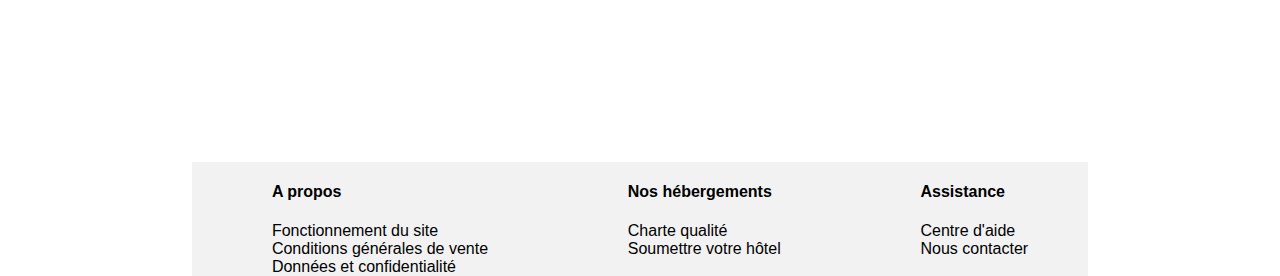
==== commit 24fb7c60: "a" ====
--- a/index.html
+++ b/index.html
@@ -36,13 +36,10 @@
                         <div class="form-group">
                             <span class="search-icon"><i class="fa fa-map-marker" aria-hidden="true"></i></span>
                             <input type="text" name="text" class="search" placeholder="Votre destination de rêve">
-                            <input type="submit" name="submit" class="submit" value="Rechercher">
-                            balise bouton à utiliser
-
-                            <button class="favorite styled"
+                            <button class="bouton"
                                         type="button">
-                                    Add to favorites
-                                    </button>
+                                    Rechercher
+                            </button>
                         </div>
                        
                     </form>
--- a/test1.css
+++ b/test1.css
@@ -64,8 +64,10 @@
 #entete p {
   font-size: small;
 }
+#entete h1 {
+  font-size: medium;
+}
 .pintro {
-  font-size: large;
   font-weight: bold;
 }
 
@@ -82,7 +84,7 @@
   margin-left: -5px;
   width: 250px;
 }
-.submit {
+.bouton {
   padding: 15px;
   border: none;
   background-color: blue;
@@ -93,7 +95,7 @@
 
 /* filtres */
 
-.filtres p {
+ul .filtres p {
   font-weight: bold;
 }
 .filtres {
@@ -234,7 +236,7 @@
 }
 .card-big img {
   width: 100%;
-  height: 85%;
+  height: 350px;
   border-radius: 20px 20px 0 0;
 }
 .column1 {
@@ -250,44 +252,49 @@
 }
 .card-small1 {
   width: 100%;
-  height: 40%;
+  height: 200px;
 
   border-radius: 20px;
   box-shadow: 0 0px 0px rgba(0, 0, 0, 0.3), 0 5px 5px rgba(0, 0, 0, 0.22);
 }
 .card-small1 img {
   width: 100%;
-  height: 75%;
+  height: 150px;
   border-radius: 20px 20px 0px 0px;
 }
 .card-small2 {
   width: 100%;
-  height: 20%;
+  height: 160px;
   margin-top: 40px;
   border-radius: 20px;
   box-shadow: 0 0px 0px rgba(0, 0, 0, 0.3), 0 5px 5px rgba(0, 0, 0, 0.22);
 }
 .card-small2 img {
   width: 100%;
-  height: 65%;
+  height: 110px;
   border-radius: 20px 20px 0px 0px;
 }
 .card-small3 {
   width: 100%;
-  height: 30%;
+  height: 180px;
   margin: 0 0px 40px 0px;
   box-shadow: 0 0px 0px rgba(0, 0, 0, 0.3), 0 5px 5px rgba(0, 0, 0, 0.22);
   border-radius: 20px;
 }
 .card-small3 img {
   width: 100%;
-  height: 75%;
+  height: 130px;
   border-radius: 20px 20px 0px 0px;
 }
 .bottom-card h4 {
   margin-left: 10px;
   margin-bottom: 20px;
 }
+.row3 {
+  display: flex;
+  width: 100%;
+  justify-content: space-around;
+}
 
 /* footer */
 footer {
@@ -297,7 +304,7 @@
   background-color: #f2f2f2;
   display: flex;
 }
-.row2 {
+.rowfooter {
   display: flex;
 
   width: 100%;
@@ -307,3 +314,128 @@
 .card-footer nav {
   margin-right: 200px;
 }
+.test2 {
+  display: flex;
+}
+.test {
+  border: 1px grey solid;
+  border-radius: 2px;
+  width: 200px;
+  height: 20px;
+  margin-right: 10px;
+}
+
+/* Responsive design*/
+@media screen and (max-width: 480px) {
+  body {
+    width: auto;
+
+    /* header */
+  }
+  .test2 {
+    display: block;
+  }
+  .sinscrire a {
+    color: blue;
+  }
+  .logo img {
+    width: 40%;
+    height: auto;
+    margin-left: 40px;
+  }
+
+  .pintro {
+    font-size: 100px;
+  }
+  #entete p {
+    font-size: 20px;
+  }
+  #entete h1 {
+    font-size: 60px;
+  }
+  #entete {
+    padding-left: 30px;
+  }
+  .info {
+    display: none;
+  }
+  form {
+    width: 100%;
+  }
+  .form-group {
+    width: 100%;
+    padding-left: 50px;
+  }
+  .search {
+    width: 70%;
+  }
+
+  /* main cards*/
+  .main-card {
+    display: flex;
+    flex-direction: column-reverse;
+    width: 100%;
+  }
+
+  /* populaires card */
+  .card-rigth {
+    width: 100% !important;
+  }
+  .colum {
+    width: 100%;
+  }
+  .card-item2 {
+    width: 100%;
+  }
+  .card-img2 img {
+    width: 100%;
+  }
+  /* hebergements marseille card */
+
+  .card-left {
+    width: 100%;
+    flex-direction: column;
+  }
+  .card-item {
+    width: 100%;
+  }
+
+  /* activités à marseille */
+
+  .row {
+    display: flex;
+    flex-direction: column;
+  }
+
+  .card-big {
+    width: 100%;
+  }
+  .card-small1 {
+    width: 100%;
+    height: 85%;
+  }
+  .card-small1 img {
+    width: 100%;
+    height: 85%;
+  }
+  .column1 {
+    width: 100%;
+  }
+  .column2 {
+    width: 100%;
+  }
+  .card-small3 {
+    width: 100%;
+    height: 100%;
+  }
+  .card-small2 {
+    width: 100%;
+    height: 85%;
+  }
+
+  /* footer */
+  .main-card-footer {
+    display: flex;
+    flex-direction: column;
+  }
+}
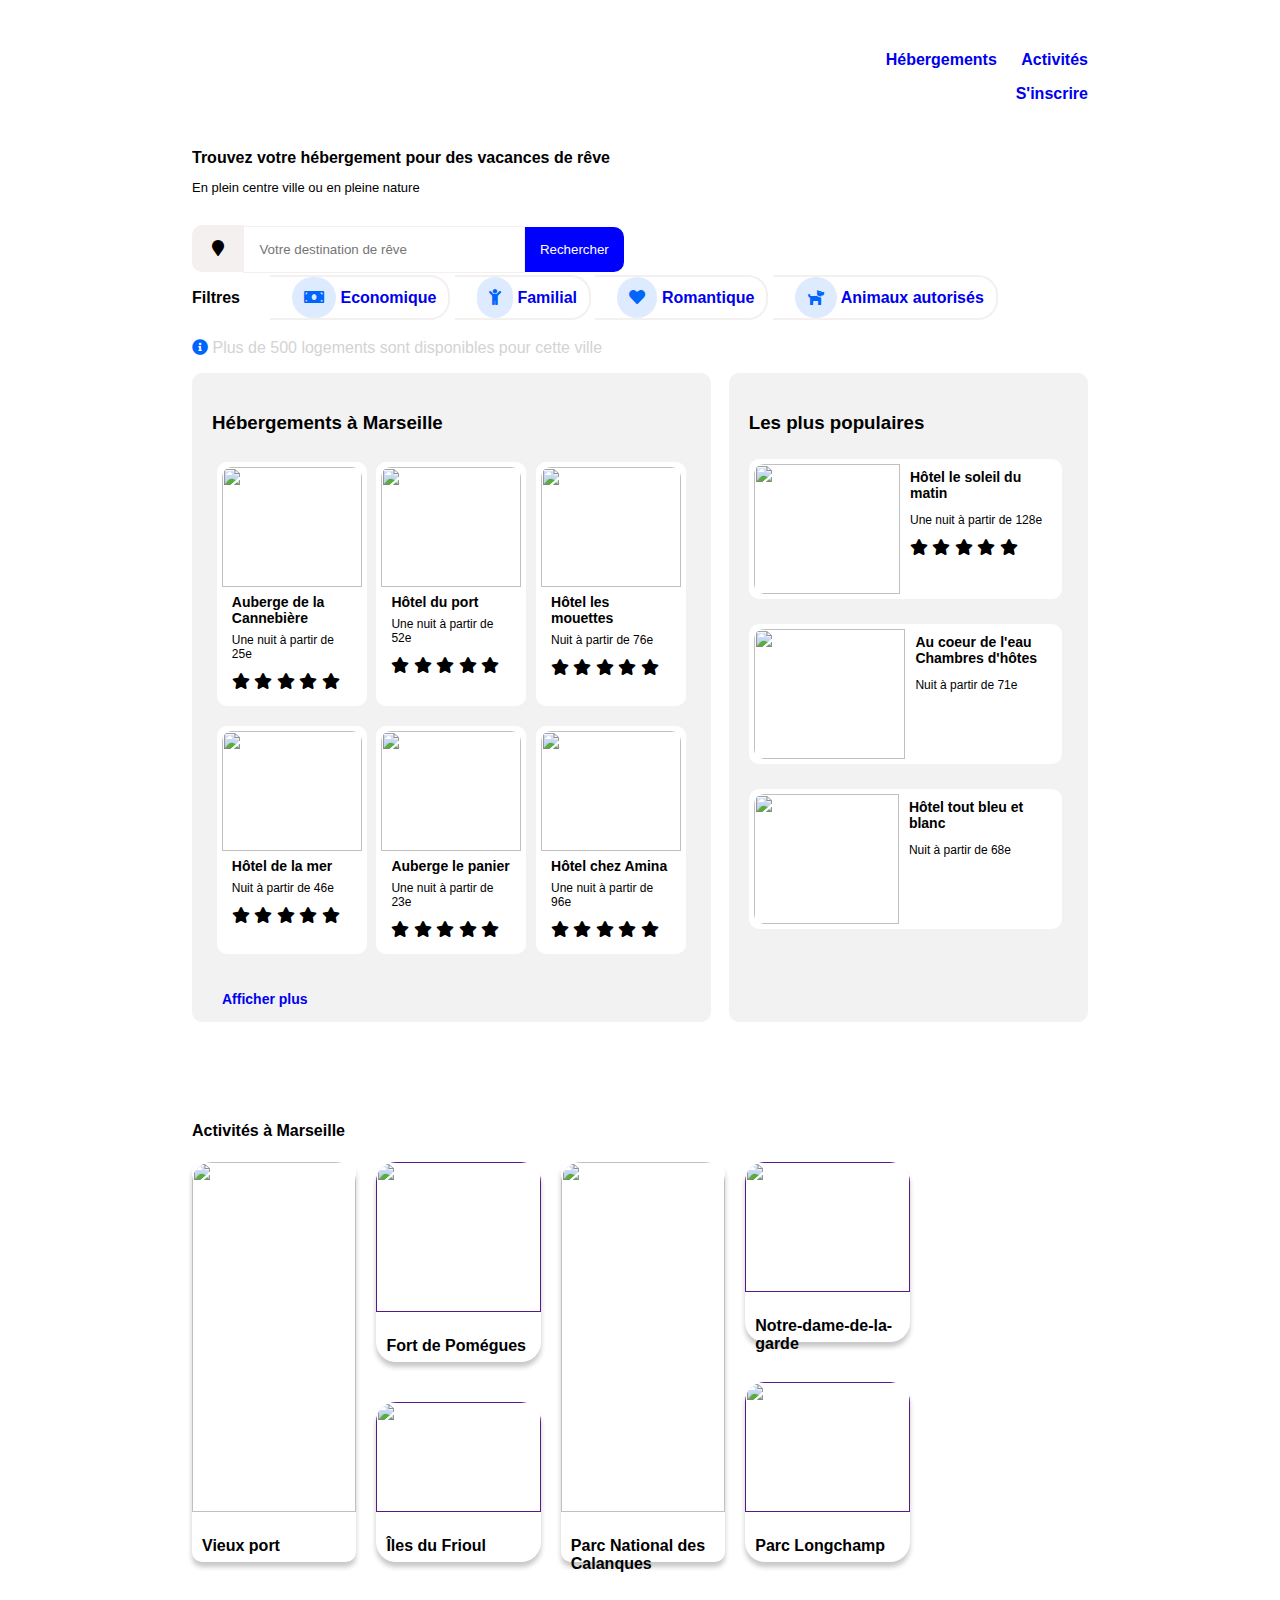
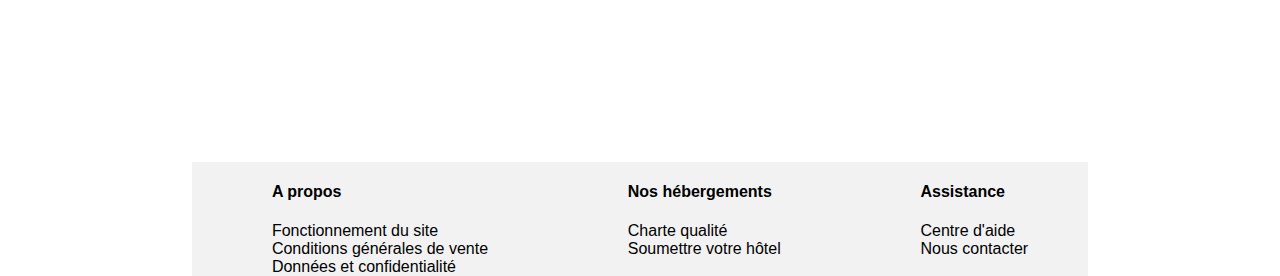
==== commit 9e2d583a: "Update index.html" ====
--- a/index.html
+++ b/index.html
@@ -14,7 +14,7 @@
 <body>
     
         <header>
-            <div class="logo"><img src="file:///C:/Users/Julien/Documents/$ppp/Openclassroom/Reservia/Projet%202%20-%20Reservia/images/logo/Reservia.svg" alt="" />
+            <div class="logo"><img src="imagess/images/logo/Reservia.svg" alt="" />
             </div> 
             <nav class="menunav">
             <ul>
@@ -48,14 +48,22 @@
             <div class= "filtres">
                 <p>Filtres</p><br>                
                     <ul>
-                        <span class= "iconfilter"><i class="fa fa-money" aria-hidden="true"></i></span>
-                        <li class= "filter"><a href="#">Economique</a></li>
-                    <span class="iconfilter"><i class="fa fa-child" aria-hidden="true"></i></span>
-                        <li class= "filter"><a href="#">Familial</a></li>
-                        <span class="iconfilter"><i class="fa fa-heart" aria-hidden="true"></i></span>
-                        <li class= "filter"><a href="#">Romantique</a></li>
-                        <span class="iconfilter"><i class="fas fa-dog"></i></span>
-                        <li class= "filter"><a href="#">Animaux autorisés</a></li>   
+                        
+                        <li class= "filter">
+                            <span class= "iconfilter"><i class="fa fa-money" aria-hidden="true"></i></span>
+                            <a href="#">Economique</a></li>
+                    
+                        <li class= "filter">
+                            <span class="iconfilter"><i class="fa fa-child" aria-hidden="true"></i></span>
+                            <a href="#">Familial</a></li>
+                        
+                        <li class= "filter">
+                            <span class="iconfilter"><i class="fa fa-heart" aria-hidden="true"></i></span>
+                            <a href="#">Romantique</a></li>
+                      
+                        <li class= "filter">
+                            <span class="iconfilter"><i class="fas fa-dog"></i></span>
+                            <a href="#">Animaux autorisés</a></li>   
                     </ul>
             </div>
 
@@ -76,7 +84,9 @@
                         <article class="card-item">
                             <div class="card-img">
                                 <a href="cannebiere.html">
-                                    <img  src="imagess\images\hebergements\3_medium\marcus-loke-WQJvWU_HZFo-unsplash.jpg"/>
+                                    <img  src="imagess\images\hebergements\3_medium\marcus-loke-WQJvWU_HZFo-unsplash.jpg"
+                                    alt=""
+                                    >
                                 </a>
                             </div>
                             <div class="card-text">
@@ -99,7 +109,8 @@
                         <article class="card-item">
                             <div class="card-img">
                                 <a href="duport.html">
-                                    <img src="imagess\images\hebergements\3_medium\fred-kleber-gTbaxaVLvsg-unsplash.jpg"/>
+                                    <img src="imagess\images\hebergements\3_medium\fred-kleber-gTbaxaVLvsg-unsplash.jpg"
+                                    alt=""/>
                                 </a>
                             </div>
                             <div class="card-text">
@@ -124,7 +135,9 @@
                         <article class="card-item">
                             <div class="card-img"> 
                                 <a href="lesmouettes.hmtl">
-                                    <img src="imagess\images\hebergements\3_medium\reisetopia-B8WIgxA_PFU-unsplash.jpg"/>
+                                    <img src="imagess\images\hebergements\3_medium\reisetopia-B8WIgxA_PFU-unsplash.jpg"
+                                    alt=""
+                                    >
                                 </a>
                             </div>
                             <div class="card-text">
@@ -148,7 +161,8 @@
                     <article class="card-item">
                         <div class="card-img">
                             <a href="lamer.html">
-                                <img  src="imagess\images\hebergements\4_small\annie-spratt-Eg1qcIitAuA-unsplash.jpg">
+                                <img  src="imagess\images\hebergements\4_small\annie-spratt-Eg1qcIitAuA-unsplash.jpg"
+                                alt="">
                            </a>
                         </div>
                         <div class="card-text">
@@ -173,6 +187,7 @@
                                 <img  src="imagess\images\hebergements\4_small\nicate-lee-kT-ZyaiwBe0-unsplash.jpg" >
                             </a>
                         </div>
+                    
                         <div class="card-text">
                             <h4>
                                Auberge le panier
@@ -192,7 +207,7 @@
                     <article class="card-item">
                         <div class="card-img">
                             <a href="chezamina.html">
-                                <img  src="imagess\images\hebergements\4_small\febrian-zakaria-M6S1WvfW68A-unsplash.jpg" >
+                                <img  src="imagess\images\hebergements\4_small\febrian-zakaria-M6S1WvfW68A-unsplash.jpg"  alt="">
                                 </a>
                         </div>
                         <div class="card-text">
@@ -230,7 +245,7 @@
                     <article class="card-item2">
                         <div class="card-img2">
                             <a href="soleilmatin.html">
-                                <img src="imagess\images\hebergements\3_medium\emile-guillemot-Bj_rcSC5XfE-unsplash.jpg">
+                                <img src="imagess\images\hebergements\3_medium\emile-guillemot-Bj_rcSC5XfE-unsplash.jpg"  alt="">
                             </a>
                         </div>
                         <div class="card-text2">
@@ -248,7 +263,7 @@
                     <article class="card-item2">
                         <div class="card-img2">
                             <a href="coeureau.html">
-                                <img  src="imagess\images\hebergements\3_medium\aw-creative-VGs8z60yT2c-unsplash.jpg">
+                                <img  src="imagess\images\hebergements\3_medium\aw-creative-VGs8z60yT2c-unsplash.jpg"  alt="">
                             </a>
                         </div>
                         <div class="card-text2">
@@ -259,7 +274,7 @@
                     <article class="card-item2">
                         <div class="card-img2">
                             <a href="bleublanc.html">
-                                <img  src="imagess\images\hebergements\3_medium\febrian-zakaria-sjvU0THccQA-unsplash.jpg">
+                                <img  src="imagess\images\hebergements\3_medium\febrian-zakaria-sjvU0THccQA-unsplash.jpg"  alt="">
                             </a>
                         </div>
                         <div class="card-text2">
@@ -278,7 +293,7 @@
                     <article class="card-big">
                         <div class="card-big-img">
                             <a href="vieuxport.html">
-                                <img src="imagess/images/activites/2_large/reno-laithienne-QUgJhdY5Fyk-unsplash.jpg">
+                                <img src="imagess/images/activites/2_large/reno-laithienne-QUgJhdY5Fyk-unsplash.jpg"  alt="">
                             </a>
                         </div>
                         <div class="card-big-text">
@@ -290,7 +305,7 @@
                         <article class="card-small1">
                             <div class="card-small1-img">
                                 <a href="">
-                                    <img src="imagess/images/activites/2_large/paul-hermann-QFTrLdQIRhI-unsplash.jpg">
+                                    <img src="imagess/images/activites/2_large/paul-hermann-QFTrLdQIRhI-unsplash.jpg"  alt="">
                                 </a>
                             </div>
                             <div class="card-small-text">
@@ -302,7 +317,7 @@
                         <article class="card-small2">
                             <div class="card-small2-img">
                                 <a href="">
-                                    <img src="imagess/images/activites/2_large/kevin-hikari-rV_Qd1l-VXg-unsplash.jpg">
+                                    <img src="imagess/images/activites/2_large/kevin-hikari-rV_Qd1l-VXg-unsplash.jpg"  alt="">
                                 </a>
                             </div>
                             <div class="card-small-text">
@@ -315,7 +330,7 @@
                     <article class="card-big">
                         <div class="card-big-img">
                             <a href="calanques.html">
-                                <img src="imagess/images/activites/2_large/kilyan-sockalingum-NR8-cBCN3aI-unsplash.jpg">
+                                <img src="imagess/images/activites/2_large/kilyan-sockalingum-NR8-cBCN3aI-unsplash.jpg"  alt="">
                             </a>
                         </div>
                         <div class="card-big-text">
@@ -326,7 +341,7 @@
                         <article class="card-small3">
                             <div class="card-small3-img">
                                 <a href="">
-                                    <img src="imagess/images/activites/2_large/florian-wehde-xW9e8gdotxI-unsplash.jpg">
+                                    <img src="imagess/images/activites/2_large/florian-wehde-xW9e8gdotxI-unsplash.jpg"  alt="">
                                 </a>
                             </div>
                             <div class="card-small-text">
@@ -338,7 +353,7 @@
                         <article class="card-small3">
                             <div class="card-small3-img">
                                 <a href="">
-                                    <img src="imagess/images/activites/2_large/lena-paulin-wH2-EJoDcV0-unsplash.jpg">
+                                    <img src="imagess/images/activites/2_large/lena-paulin-wH2-EJoDcV0-unsplash.jpg"  alt="">
                                 </a>
                             </div>
                             <div class="card-small-text">
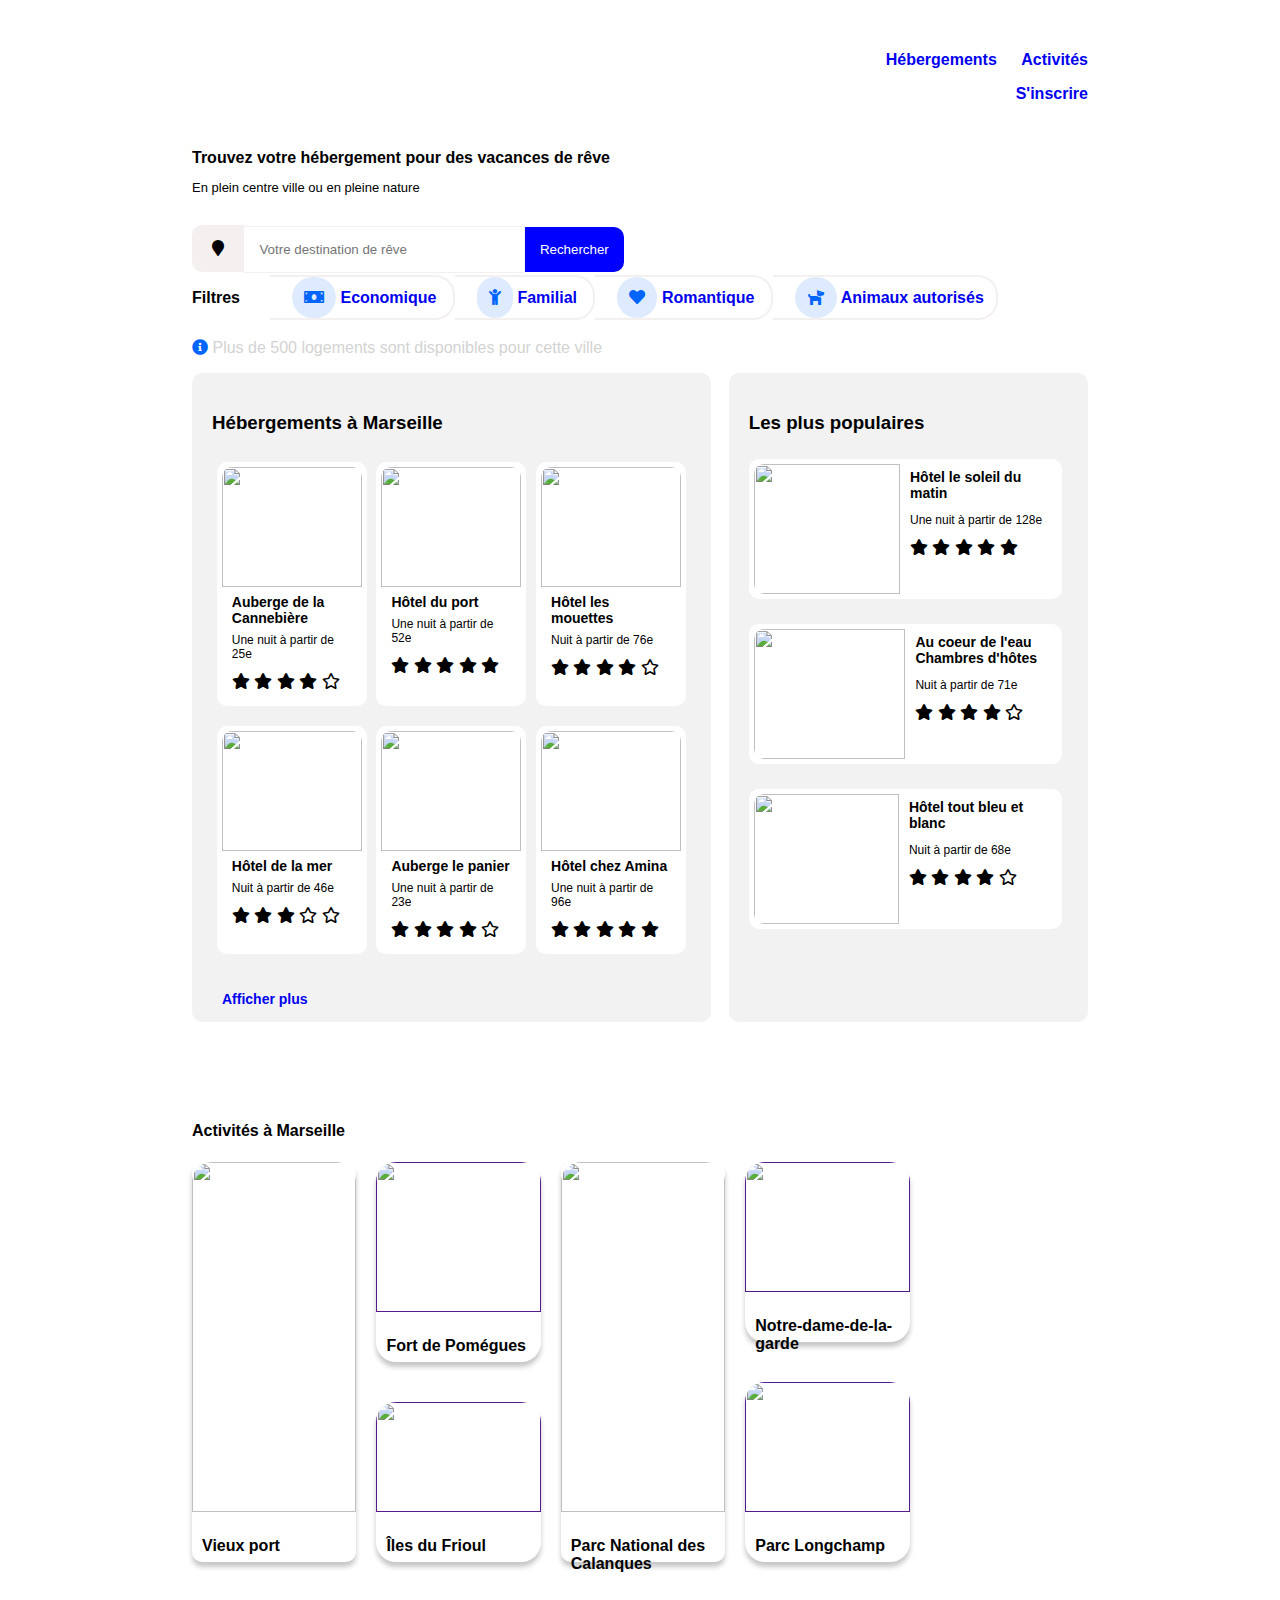
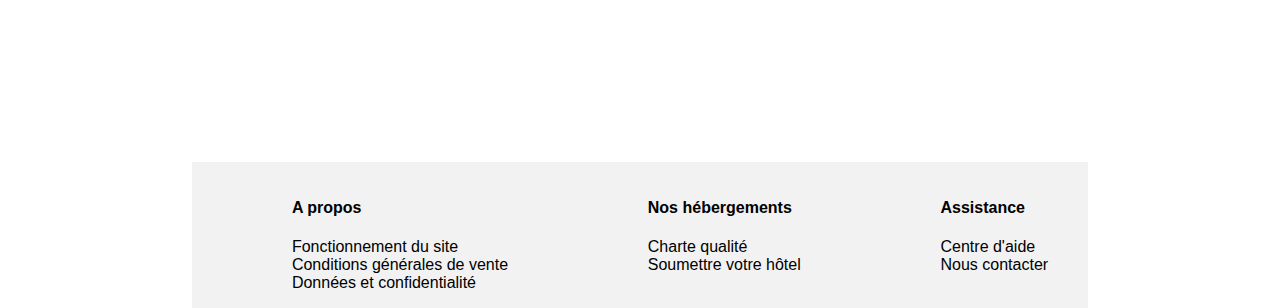
==== commit fce7f5e5: "Update index.html" ====
--- a/index.html
+++ b/index.html
@@ -1,409 +1,433 @@
 <!DOCTYPE html>
 <html lang="fr">
-<head>
-    <meta charset="UTF-8">
+  <head>
+    <meta charset="UTF-8" />
     <title>Reservia</title>
-    <meta name="Reservia" content="Le meilleur site pour trouver vos vacances de rêve">
-    <meta name="viewport" content="width=device-width, initial-scale=1.0">
-    <link rel="stylesheet" href="test1.css">
-    <link rel="stylesheet" href="https://stackpath.bootstrapcdn.com/font-awesome/4.7.0/css/font-awesome.min.css" integrity="sha384-wvfXpqpZZVQGK6TAh5PVlGOfQNHSoD2xbE+QkPxCAFlNEevoEH3Sl0sibVcOQVnN" crossorigin="anonymous">
-    <link rel="stylesheet" href="https://use.fontawesome.com/releases/v5.15.1/css/all.css">
-    <link rel="stylesheet" href="https://use.fontawesome.com/releases/v5.15.1/css/v4-shims.css">
-</head>
-
-<body>
-    
-        <header>
-            <div class="logo"><img src="imagess/images/logo/Reservia.svg" alt="" />
-            </div> 
-            <nav class="menunav">
-            <ul>
-                <li class="menu"><a href="#">Hébergements</a></li>
-                <li class="menu"><a href="#">Activités</a></li>
-            </ul>
-            <ul>
-                <li class="sinscrire"><a href="#">S'inscrire</a></li>
-            </ul>
-            </nav>
-        </header>
-        <main>
-            <section id="entete">
-                    <h1>Trouvez votre hébergement pour des vacances de rêve</h1> 
-                    <p> En plein centre ville ou en pleine nature </p><br>        
-            </section>     
-                <div class= "recherche" >
-                    <form> 
-                        <div class="form-group">
-                            <span class="search-icon"><i class="fa fa-map-marker" aria-hidden="true"></i></span>
-                            <input type="text" name="text" class="search" placeholder="Votre destination de rêve">
-                            <button class="bouton"
-                                        type="button">
-                                    Rechercher
-                            </button>
-                        </div>
-                       
-                    </form>
-                </div>
-
-            <div class= "filtres">
-                <p>Filtres</p><br>                
-                    <ul>
-                        
-                        <li class= "filter">
-                            <span class= "iconfilter"><i class="fa fa-money" aria-hidden="true"></i></span>
-                            <a href="#">Economique</a></li>
-                    
-                        <li class= "filter">
-                            <span class="iconfilter"><i class="fa fa-child" aria-hidden="true"></i></span>
-                            <a href="#">Familial</a></li>
-                        
-                        <li class= "filter">
-                            <span class="iconfilter"><i class="fa fa-heart" aria-hidden="true"></i></span>
-                            <a href="#">Romantique</a></li>
-                      
-                        <li class= "filter">
-                            <span class="iconfilter"><i class="fas fa-dog"></i></span>
-                            <a href="#">Animaux autorisés</a></li>   
-                    </ul>
+    <meta
+      name="Reservia"
+      content="Le meilleur site pour trouver vos vacances de rêve"
+    />
+    <meta name="viewport" content="width=device-width, initial-scale=1.0" />
+    <link rel="stylesheet" href="test1.css" />
+    <link
+      rel="stylesheet"
+      href="https://stackpath.bootstrapcdn.com/font-awesome/4.7.0/css/font-awesome.min.css"
+      integrity="sha384-wvfXpqpZZVQGK6TAh5PVlGOfQNHSoD2xbE+QkPxCAFlNEevoEH3Sl0sibVcOQVnN"
+      crossorigin="anonymous"
+    />
+    <link
+      rel="stylesheet"
+      href="https://use.fontawesome.com/releases/v5.15.1/css/all.css"
+    />
+    <link
+      rel="stylesheet"
+      href="https://use.fontawesome.com/releases/v5.15.1/css/v4-shims.css"
+    />
+  </head>
+
+  <body>
+    <header>
+      <div class="logo">
+        <img src="imagess/images/logo/Reservia.svg" alt="" />
+      </div>
+      <nav class="menunav">
+        <ul>
+          <li class="menu"><a href="#">Hébergements</a></li>
+          <li class="menu"><a href="#">Activités</a></li>
+        </ul>
+        <ul>
+          <li class="sinscrire"><a href="#">S'inscrire</a></li>
+        </ul>
+      </nav>
+    </header>
+    <main>
+      <section id="entete">
+        <h1>Trouvez votre hébergement pour des vacances de rêve</h1>
+        <p>En plein centre ville ou en pleine nature</p>
+        <br />
+      </section>
+      <div class="recherche">
+        <form>
+          <div class="form-group">
+            <span class="search-icon"
+              ><i class="fa fa-map-marker" aria-hidden="true"></i
+            ></span>
+            <input
+              type="text"
+              name="text"
+              class="search"
+              placeholder="Votre destination de rêve"
+            />
+            <button class="bouton" type="button">Rechercher</button>
+          </div>
+        </form>
+      </div>
+
+      <div class="filtres">
+        <p>Filtres</p>
+        <br />
+        <ul>
+          <li class="filter">
+            <span class="iconfilter"
+              ><i class="fa fa-money" aria-hidden="true"></i
+            ></span>
+            <a href="#">Economique</a>
+          </li>
+
+          <li class="filter">
+            <span class="iconfilter"
+              ><i class="fa fa-child" aria-hidden="true"></i
+            ></span>
+            <a href="#">Familial</a>
+          </li>
+
+          <li class="filter">
+            <span class="iconfilter"
+              ><i class="fa fa-heart" aria-hidden="true"></i
+            ></span>
+            <a href="#">Romantique</a>
+          </li>
+
+          <li class="filter">
+            <span class="iconfilter"><i class="fas fa-dog"></i></span>
+            <a href="#">Animaux autorisés</a>
+          </li>
+        </ul>
+      </div>
+
+      <div class="info">
+        <p>
+          <span class="iconinfo">
+            <i class="fa fa-info-circle" aria-hidden="true"> </i> </span
+          >Plus de 500 logements sont disponibles pour cette ville
+        </p>
+      </div>
+
+      <div class="main-card">
+        <section class="card-left">
+          <h3>Hébergements à Marseille</h3>
+          <div class="row">
+            <article class="card-item">
+              <div class="card-img">
+                <a href="cannebiere.html">
+                  <img
+                    src="imagess\images\hebergements\3_medium\marcus-loke-WQJvWU_HZFo-unsplash.jpg"
+                    alt=""
+                  />
+                </a>
+              </div>
+              <div class="card-text">
+                <h4>Auberge de la Cannebière</h4>
+                <p>Une nuit à partir de 25e</p>
+                <span class="stars">
+                  <i class="fas fa-star"></i>
+                  <i class="fas fa-star"></i>
+                  <i class="fas fa-star"></i>
+                  <i class="fas fa-star"></i>
+                  <i class="far fa-star"></i>
+                </span>
+              </div>
+            </article>
+            <article class="card-item">
+              <div class="card-img">
+                <a href="duport.html">
+                  <img
+                    src="imagess\images\hebergements\3_medium\fred-kleber-gTbaxaVLvsg-unsplash.jpg"
+                    alt=""
+                  />
+                </a>
+              </div>
+              <div class="card-text">
+                <h4>Hôtel du port</h4>
+                <p>Une nuit à partir de 52e</p>
+                <span class="stars">
+                  <i class="fas fa-star"></i>
+                  <i class="fas fa-star"></i>
+                  <i class="fas fa-star"></i>
+                  <i class="fas fa-star"></i>
+                  <i class="fas fa-star"></i>
+                </span>
+              </div>
+            </article>
+            <article class="card-item">
+              <div class="card-img">
+                <a href="lesmouettes.hmtl">
+                  <img
+                    src="imagess\images\hebergements\3_medium\reisetopia-B8WIgxA_PFU-unsplash.jpg"
+                    alt=""
+                  />
+                </a>
+              </div>
+              <div class="card-text">
+                <h4>Hôtel les mouettes</h4>
+                <p>Nuit à partir de 76e</p>
+                <span class="stars">
+                  <i class="fas fa-star"></i>
+                  <i class="fas fa-star"></i>
+                  <i class="fas fa-star"></i>
+                  <i class="fas fa-star"></i>
+                  <i class="far fa-star"></i>
+                </span>
+              </div>
+            </article>
+          </div>
+          <div class="row">
+            <article class="card-item">
+              <div class="card-img">
+                <a href="lamer.html">
+                  <img
+                    src="imagess\images\hebergements\4_small\annie-spratt-Eg1qcIitAuA-unsplash.jpg"
+                    alt=""
+                  />
+                </a>
+              </div>
+              <div class="card-text">
+                <h4>Hôtel de la mer</h4>
+                <p>Nuit à partir de 46e</p>
+                <span class="stars">
+                  <i class="fas fa-star"></i>
+                  <i class="fas fa-star"></i>
+                  <i class="fas fa-star"></i>
+                  <i class="far fa-star"></i>
+                  <i class="far fa-star"></i>
+                </span>
+              </div>
+            </article>
+            <article class="card-item">
+              <div class="card-img">
+                <a href="lepanier.html">
+                  <img
+                    src="imagess\images\hebergements\4_small\nicate-lee-kT-ZyaiwBe0-unsplash.jpg"
+                    alt=""
+                  />
+                </a>
+              </div>
+
+              <div class="card-text">
+                <h4>Auberge le panier</h4>
+                <p>Une nuit à partir de 23e</p>
+                <span class="stars">
+                  <i class="fas fa-star"></i>
+                  <i class="fas fa-star"></i>
+                  <i class="fas fa-star"></i>
+                  <i class="fas fa-star"></i>
+                  <i class="far fa-star"></i>
+                </span>
+              </div>
+            </article>
+            <article class="card-item">
+              <div class="card-img">
+                <a href="chezamina.html">
+                  <img
+                    src="imagess\images\hebergements\4_small\febrian-zakaria-M6S1WvfW68A-unsplash.jpg"
+                    alt=""
+                  />
+                </a>
+              </div>
+              <div class="card-text">
+                <h4>Hôtel chez Amina</h4>
+                <p>Une nuit à partir de 96e</p>
+                <span class="stars">
+                  <i class="fas fa-star"></i>
+                  <i class="fas fa-star"></i>
+                  <i class="fas fa-star"></i>
+                  <i class="fas fa-star"></i>
+                  <i class="fas fa-star"></i>
+                </span>
+              </div>
+            </article>
+          </div>
+          <div class="more">
+            <h4>
+              <a href="more.html"> Afficher plus </a>
+            </h4>
+          </div>
+        </section>
+
+        <section class="card-rigth">
+          <div class="colum">
+            <h3>Les plus populaires</h3>
+            <article class="card-item2">
+              <div class="card-img2">
+                <a href="soleilmatin.html">
+                  <img
+                    src="imagess\images\hebergements\3_medium\emile-guillemot-Bj_rcSC5XfE-unsplash.jpg"
+                    alt=""
+                  />
+                </a>
+              </div>
+              <div class="card-text2">
+                <h4>Hôtel le soleil du matin</h4>
+                <p>Une nuit à partir de 128e</p>
+                <span class="stars">
+                  <i class="fas fa-star"></i>
+                  <i class="fas fa-star"></i>
+                  <i class="fas fa-star"></i>
+                  <i class="fas fa-star"></i>
+                  <i class="fas fa-star"></i>
+                </span>
+              </div>
+            </article>
+            <article class="card-item2">
+              <div class="card-img2">
+                <a href="coeureau.html">
+                  <img
+                    src="imagess\images\hebergements\3_medium\aw-creative-VGs8z60yT2c-unsplash.jpg"
+                    alt=""
+                  />
+                </a>
+              </div>
+              <div class="card-text2">
+                <h4>Au coeur de l'eau <br />Chambres d'hôtes</h4>
+                <p>Nuit à partir de 71e</p>
+                <span class="stars">
+                  <i class="fas fa-star"></i>
+                  <i class="fas fa-star"></i>
+                  <i class="fas fa-star"></i>
+                  <i class="fas fa-star"></i>
+                  <i class="far fa-star"></i>
+                </span>
+              </div>
+            </article>
+            <article class="card-item2">
+              <div class="card-img2">
+                <a href="bleublanc.html">
+                  <img
+                    src="imagess\images\hebergements\3_medium\febrian-zakaria-sjvU0THccQA-unsplash.jpg"
+                    alt=""
+                  />
+                </a>
+              </div>
+              <div class="card-text2">
+                <h4>Hôtel tout bleu et blanc</h4>
+                <p>Nuit à partir de 68e</p>
+                <span class="stars">
+                  <i class="fas fa-star"></i>
+                  <i class="fas fa-star"></i>
+                  <i class="fas fa-star"></i>
+                  <i class="fas fa-star"></i>
+                  <i class="far fa-star"></i>
+                </span>
+              </div>
+            </article>
+          </div>
+        </section>
+      </div>
+
+      <h4>Activités à Marseille</h4>
+      <div class="bottom-card">
+        <div class="row">
+          <article class="card-big">
+            <div class="card-big-img">
+              <a href="vieuxport.html">
+                <img
+                  src="imagess/images/activites/2_large/reno-laithienne-QUgJhdY5Fyk-unsplash.jpg"
+                  alt=""
+                />
+              </a>
             </div>
-
-            <div class="info">
-                <p><span class="iconinfo">
-                    <i class="fa fa-info-circle" aria-hidden="true">
-                    </i>
-                    </span>Plus de 500 logements sont disponibles pour cette ville
-                </p>
+            <div class="card-big-text">
+              <h4>Vieux port</h4>
             </div>
-
-            
-            
-            <div class="main-card">
-                <section class="card-left">
-                    <h3>Hébergements à Marseille</h3>
-                    <div class="row">
-                        <article class="card-item">
-                            <div class="card-img">
-                                <a href="cannebiere.html">
-                                    <img  src="imagess\images\hebergements\3_medium\marcus-loke-WQJvWU_HZFo-unsplash.jpg"
-                                    alt=""
-                                    >
-                                </a>
-                            </div>
-                            <div class="card-text">
-                                <h4>
-                                    Auberge de la Cannebière
-                                </h4>
-                                <p>Une nuit à partir de 25e</p>
-                                <span>
-                                    <i class="fas fa-star"></i>
-                                    <i class="fas fa-star"></i>
-                                    <i class="fas fa-star"></i>
-                                    <i class="fas fa-star"></i>
-                                    <i class="fas fa-star"></i>
-
-                                </span>
-                            </div>
-                        
-                        
-                        </article>
-                        <article class="card-item">
-                            <div class="card-img">
-                                <a href="duport.html">
-                                    <img src="imagess\images\hebergements\3_medium\fred-kleber-gTbaxaVLvsg-unsplash.jpg"
-                                    alt=""/>
-                                </a>
-                            </div>
-                            <div class="card-text">
-                                <h4>
-                                    Hôtel du port
-                                </h4>
-                                <p>
-                                    Une nuit à partir de 52e
-                                 </p>
-                                <span>
-                                        <i class="fas fa-star"></i>
-                                        <i class="fas fa-star"></i>
-                                        <i class="fas fa-star"></i>
-                                        <i class="fas fa-star"></i>
-                                        <i class="fas fa-star"></i>
-    
-                                </span>
-                            </div>
-                               
-                           
-                        </article>
-                        <article class="card-item">
-                            <div class="card-img"> 
-                                <a href="lesmouettes.hmtl">
-                                    <img src="imagess\images\hebergements\3_medium\reisetopia-B8WIgxA_PFU-unsplash.jpg"
-                                    alt=""
-                                    >
-                                </a>
-                            </div>
-                            <div class="card-text">
-                                <h4>
-                                    Hôtel les mouettes
-                                </h4>
-                                <p>
-                                    Nuit à partir de 76e
-                                </p>
-                                <span>
-                                    <i class="fas fa-star"></i>
-                                    <i class="fas fa-star"></i>
-                                    <i class="fas fa-star"></i>
-                                    <i class="fas fa-star"></i>
-                                    <i class="fas fa-star"></i>
-                                </span>
-                            </div>
-                        </article>
-                </div>
-                <div class="row">
-                    <article class="card-item">
-                        <div class="card-img">
-                            <a href="lamer.html">
-                                <img  src="imagess\images\hebergements\4_small\annie-spratt-Eg1qcIitAuA-unsplash.jpg"
-                                alt="">
-                           </a>
-                        </div>
-                        <div class="card-text">
-                            <h4>
-                                Hôtel de la mer
-                            </h4>
-                            <p>
-                                Nuit à partir de 46e
-                            </p>
-                            <span>
-                                <i class="fas fa-star"></i>
-                                <i class="fas fa-star"></i>
-                                <i class="fas fa-star"></i>
-                                <i class="fas fa-star"></i>
-                                <i class="fas fa-star"></i>
-                            </span>
-                        </div>
-                    </article>
-                    <article class="card-item">
-                        <div class="card-img">
-                            <a href="lepanier.html">
-                                <img  src="imagess\images\hebergements\4_small\nicate-lee-kT-ZyaiwBe0-unsplash.jpg" >
-                            </a>
-                        </div>
-                    
-                        <div class="card-text">
-                            <h4>
-                               Auberge le panier
-                            </h4>
-                            <p>
-                                Une nuit à partir de 23e
-                            </p>
-                            <span>
-                                <i class="fas fa-star"></i>
-                                <i class="fas fa-star"></i>
-                                <i class="fas fa-star"></i>
-                                <i class="fas fa-star"></i>
-                                <i class="fas fa-star"></i>
-                            </span>
-                        </div>
-                    </article>
-                    <article class="card-item">
-                        <div class="card-img">
-                            <a href="chezamina.html">
-                                <img  src="imagess\images\hebergements\4_small\febrian-zakaria-M6S1WvfW68A-unsplash.jpg"  alt="">
-                                </a>
-                        </div>
-                        <div class="card-text">
-                            <h4>
-                                Hôtel chez Amina
-                            </h4>
-                            <p>
-                                Une nuit à partir de 96e
-                            </p>
-                            <span>
-                                <i class="fas fa-star"></i>
-                                <i class="fas fa-star"></i>
-                                <i class="fas fa-star"></i>
-                                <i class="fas fa-star"></i>
-                                <i class="fas fa-star"></i>
-                            </span>
-                        </div>
-                    </article>
-                </div>
-                <div class="more">
-                   
-                    <h4>
-                       <a href="more.html">
-                        <h4>Afficher plus</h4>
-                       </a> 
-                    </h4>
-                </div>
-            </section>
-
-            <section class="card-rigth">
-                <div class="colum">
-                    <h3>
-                        Les plus populaires
-                    </h3>
-                    <article class="card-item2">
-                        <div class="card-img2">
-                            <a href="soleilmatin.html">
-                                <img src="imagess\images\hebergements\3_medium\emile-guillemot-Bj_rcSC5XfE-unsplash.jpg"  alt="">
-                            </a>
-                        </div>
-                        <div class="card-text2">
-                            <h4> Hôtel le soleil du matin </h4>
-                            <p>Une nuit à partir de 128e</p>
-                            <span>
-                                <i class="fas fa-star"></i>
-                                <i class="fas fa-star"></i>
-                                <i class="fas fa-star"></i>
-                                <i class="fas fa-star"></i>
-                                <i class="fas fa-star"></i>
-                            </span>
-                        </div>
-                    </article>
-                    <article class="card-item2">
-                        <div class="card-img2">
-                            <a href="coeureau.html">
-                                <img  src="imagess\images\hebergements\3_medium\aw-creative-VGs8z60yT2c-unsplash.jpg"  alt="">
-                            </a>
-                        </div>
-                        <div class="card-text2">
-                            <h4>Au coeur de l'eau <br>Chambres d'hôtes</h4>
-                            <p>Nuit à partir de 71e</p>
-                        </div>
-                    </article>
-                    <article class="card-item2">
-                        <div class="card-img2">
-                            <a href="bleublanc.html">
-                                <img  src="imagess\images\hebergements\3_medium\febrian-zakaria-sjvU0THccQA-unsplash.jpg"  alt="">
-                            </a>
-                        </div>
-                        <div class="card-text2">
-                            <h4>Hôtel tout bleu et blanc</h4>
-                            <p>Nuit à partir de 68e</p>
-                        </div>
-                    </article>
-                </div>
-            </section>
+          </article>
+
+          <div class="column1">
+            <article class="card-small1">
+              <div class="card-small1-img">
+                <a href="">
+                  <img
+                    src="imagess/images/activites/2_large/paul-hermann-QFTrLdQIRhI-unsplash.jpg"
+                    alt=""
+                  />
+                </a>
+              </div>
+              <div class="card-small-text">
+                <h4>Fort de Pomégues</h4>
+              </div>
+            </article>
+            <article class="card-small2">
+              <div class="card-small2-img">
+                <a href="">
+                  <img
+                    src="imagess/images/activites/2_large/kevin-hikari-rV_Qd1l-VXg-unsplash.jpg"
+                    alt=""
+                  />
+                </a>
+              </div>
+              <div class="card-small-text">
+                <h4>Îles du Frioul</h4>
+              </div>
+            </article>
+          </div>
+          <article class="card-big">
+            <div class="card-big-img">
+              <a href="calanques.html">
+                <img
+                  src="imagess/images/activites/2_large/kilyan-sockalingum-NR8-cBCN3aI-unsplash.jpg"
+                  alt=""
+                />
+              </a>
+            </div>
+            <div class="card-big-text">
+              <h4>Parc National des Calanques</h4>
+            </div>
+          </article>
+          <div class="column2">
+            <article class="card-small3">
+              <div class="card-small3-img">
+                <a href="">
+                  <img
+                    src="imagess/images/activites/2_large/florian-wehde-xW9e8gdotxI-unsplash.jpg"
+                    alt=""
+                  />
+                </a>
+              </div>
+              <div class="card-small-text">
+                <h4>Notre-dame-de-la-garde</h4>
+              </div>
+            </article>
+            <article class="card-small3">
+              <div class="card-small3-img">
+                <a href="">
+                  <img
+                    src="imagess/images/activites/2_large/lena-paulin-wH2-EJoDcV0-unsplash.jpg"
+                    alt=""
+                  />
+                </a>
+              </div>
+              <div class="card-small-text">
+                <h4>Parc Longchamp</h4>
+              </div>
+            </article>
+          </div>
         </div>
-  
-        <h4>Activités à Marseille</h4>
-            <div class="bottom-card">
-                
-                <div class="row">
-                    <article class="card-big">
-                        <div class="card-big-img">
-                            <a href="vieuxport.html">
-                                <img src="imagess/images/activites/2_large/reno-laithienne-QUgJhdY5Fyk-unsplash.jpg"  alt="">
-                            </a>
-                        </div>
-                        <div class="card-big-text">
-                            <h4>Vieux port</h4>
-                        </div>
-                    </article>
-                    
-                    <div class="column1">
-                        <article class="card-small1">
-                            <div class="card-small1-img">
-                                <a href="">
-                                    <img src="imagess/images/activites/2_large/paul-hermann-QFTrLdQIRhI-unsplash.jpg"  alt="">
-                                </a>
-                            </div>
-                            <div class="card-small-text">
-                                <h4>
-                                    Fort de Pomégues
-                                </h4>
-                            </div>
-                        </article>
-                        <article class="card-small2">
-                            <div class="card-small2-img">
-                                <a href="">
-                                    <img src="imagess/images/activites/2_large/kevin-hikari-rV_Qd1l-VXg-unsplash.jpg"  alt="">
-                                </a>
-                            </div>
-                            <div class="card-small-text">
-                                <h4>
-                                    Îles du Frioul
-                                </h4>
-                            </div>
-                        </article>
-                    </div>
-                    <article class="card-big">
-                        <div class="card-big-img">
-                            <a href="calanques.html">
-                                <img src="imagess/images/activites/2_large/kilyan-sockalingum-NR8-cBCN3aI-unsplash.jpg"  alt="">
-                            </a>
-                        </div>
-                        <div class="card-big-text">
-                            <h4>Parc National des Calanques</h4>
-                        </div>
-                    </article>
-                    <div class="column2">
-                        <article class="card-small3">
-                            <div class="card-small3-img">
-                                <a href="">
-                                    <img src="imagess/images/activites/2_large/florian-wehde-xW9e8gdotxI-unsplash.jpg"  alt="">
-                                </a>
-                            </div>
-                            <div class="card-small-text">
-                                <h4>
-                                    Notre-dame-de-la-garde
-                                </h4>
-                            </div>
-                        </article>
-                        <article class="card-small3">
-                            <div class="card-small3-img">
-                                <a href="">
-                                    <img src="imagess/images/activites/2_large/lena-paulin-wH2-EJoDcV0-unsplash.jpg"  alt="">
-                                </a>
-                            </div>
-                            <div class="card-small-text">
-                                <h4>
-                                    Parc Longchamp
-                                </h4>
-                            </div>
-                        </article>
-                    </div>
-
-                </div>
-            </div>
-
-
-            
-        
-    
-</body>
-<footer>
+      </div>
+    </main>
+  </body>
+  <footer>
     <div class="main-card-footer">
-        <div class="rowfooter">
-            
-            <nav id="card-footer">
-                <li ><h4>A propos
-                    </h4>
-                </li>
-                <li class= >Fonctionnement du site</li>
-                <li class= >Conditions générales de vente</li>
-                <li class= >Données et confidentialité</li>
-            </nav>
-            <nav id="card-footer">
-                <li >
-                    <h4>
-                        Nos hébergements
-                    </h4>
-                </li>
-                <li class= >Charte qualité</li>
-                <li class= >Soumettre votre hôtel</li>
-            </nav>
-            <nav id="card-footer">
-                <li>
-                    <h4>
-                        Assistance
-                    </h4>
-                </li>
-                <li class= >Centre d'aide</li>
-                <li class= >Nous contacter</li>
-            </nav>
-        </div>
+      <div class="rowfooter">
+        <menu class="card-footer">
+          <li><h4>A propos</h4></li>
+          <li class="">Fonctionnement du site</li>
+          <li class="">Conditions générales de vente</li>
+          <li class="">Données et confidentialité</li>
+        </menu>
+        <menu class="card-footer">
+          <li>
+            <h4>Nos hébergements</h4>
+          </li>
+          <li class="">Charte qualité</li>
+          <li class="">Soumettre votre hôtel</li>
+        </menu>
+        <menu class="card-footer">
+          <li>
+            <h4>Assistance</h4>
+          </li>
+          <li class="">Centre d'aide</li>
+          <li class="">Nous contacter</li>
+        </menu>
+      </div>
     </div>
-</footer>
-
-</html>+  </footer>
+</html>
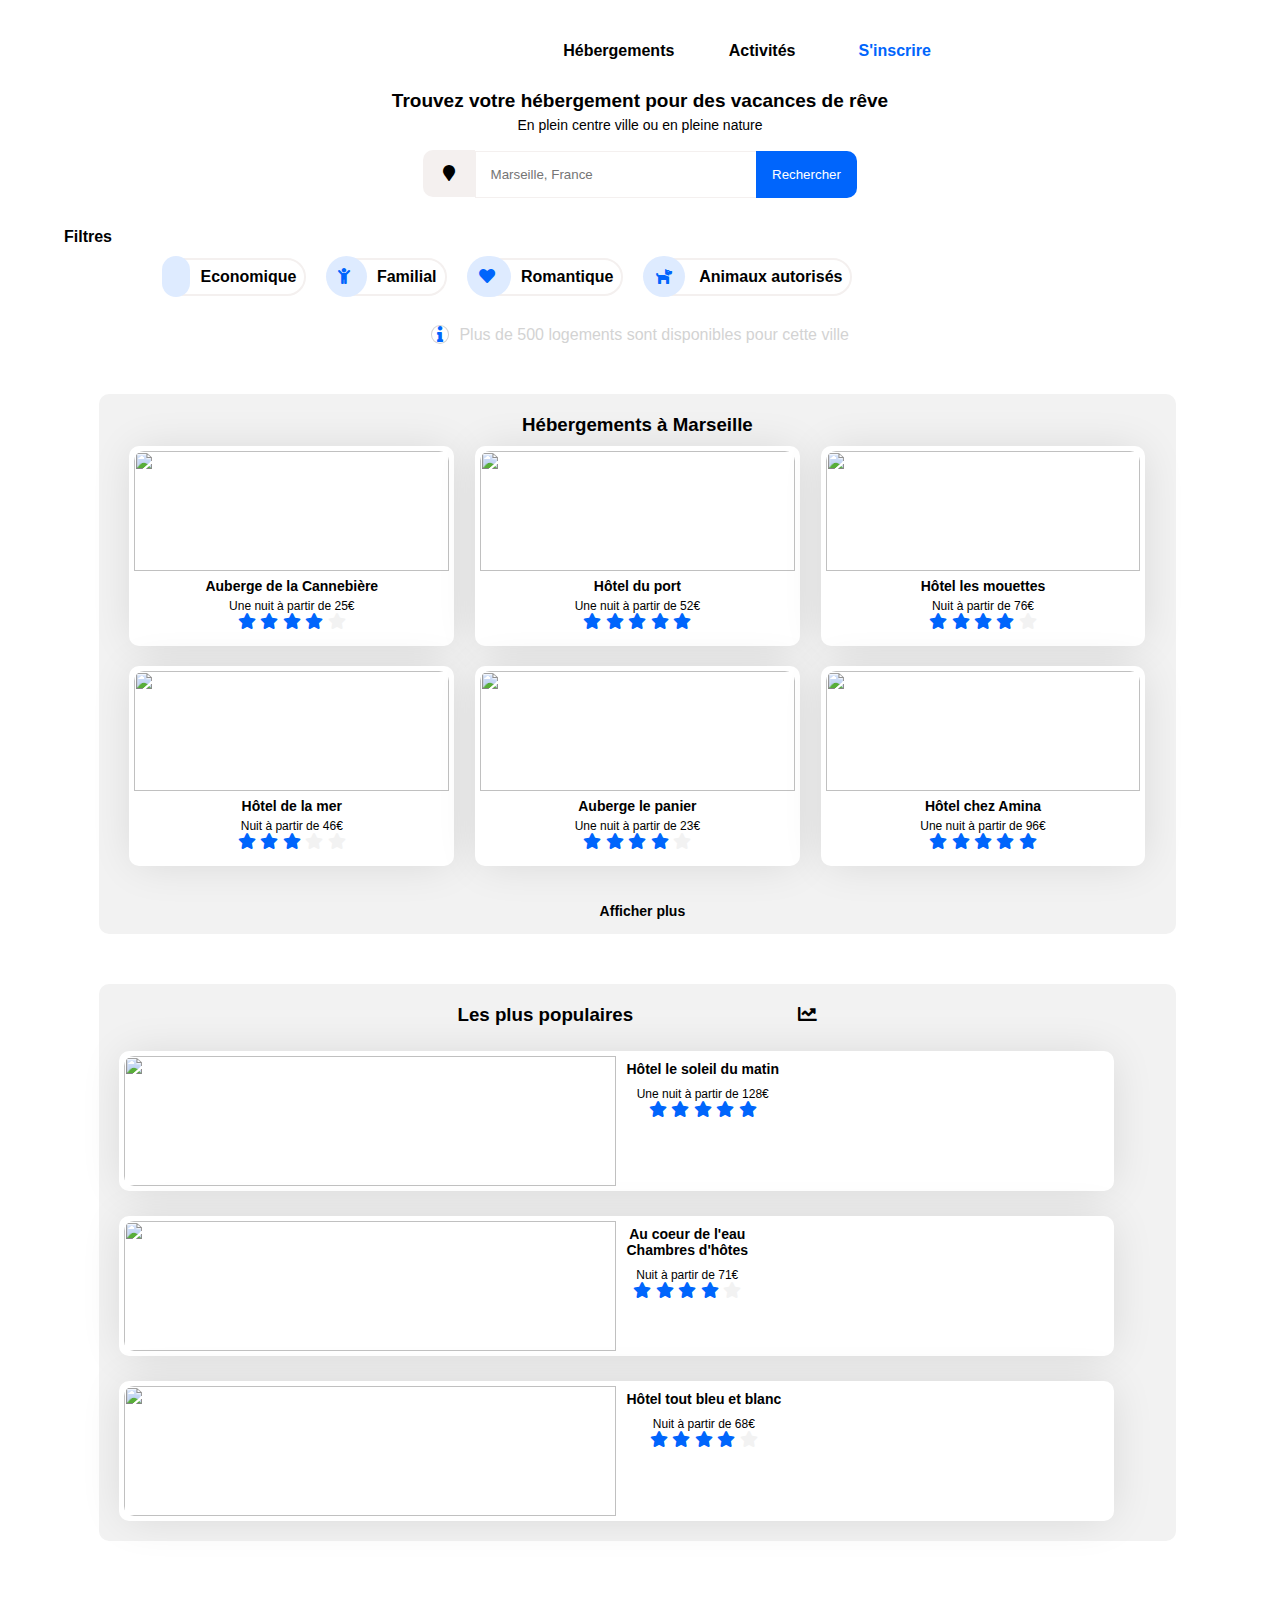
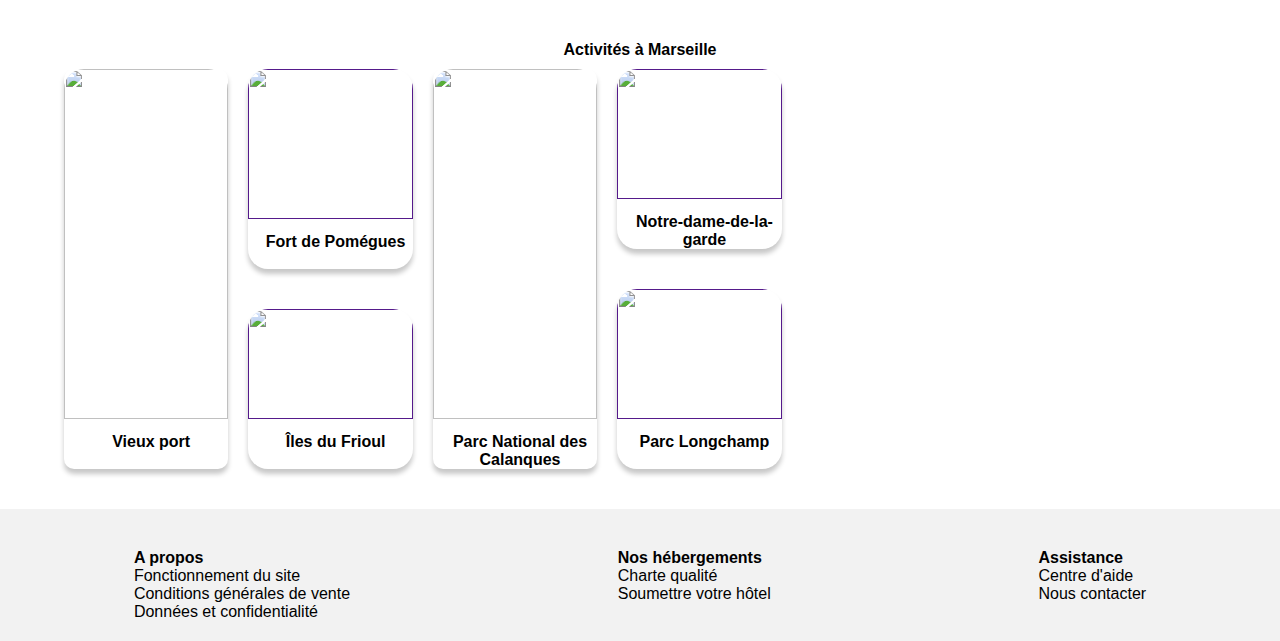
==== commit e441803d: "responsive (transition/tablette)" ====
--- a/index.html
+++ b/index.html
@@ -8,13 +8,8 @@
       content="Le meilleur site pour trouver vos vacances de rêve"
     />
     <meta name="viewport" content="width=device-width, initial-scale=1.0" />
-    <link rel="stylesheet" href="test1.css" />
-    <link
-      rel="stylesheet"
-      href="https://stackpath.bootstrapcdn.com/font-awesome/4.7.0/css/font-awesome.min.css"
-      integrity="sha384-wvfXpqpZZVQGK6TAh5PVlGOfQNHSoD2xbE+QkPxCAFlNEevoEH3Sl0sibVcOQVnN"
-      crossorigin="anonymous"
-    />
+    <link rel="stylesheet" href="style.css" />
+  
     <link
       rel="stylesheet"
       href="https://use.fontawesome.com/releases/v5.15.1/css/all.css"
@@ -28,17 +23,18 @@
   <body>
     <header>
       <div class="logo">
-        <img src="imagess/images/logo/Reservia.svg" alt="" />
+        <img src="ressources/images/logo/Reservia.svg" alt="" />
       </div>
       <nav class="menunav">
-        <ul>
+        <ul class="menu1">
           <li class="menu"><a href="#">Hébergements</a></li>
           <li class="menu"><a href="#">Activités</a></li>
-        </ul>
-        <ul>
-          <li class="sinscrire"><a href="#">S'inscrire</a></li>
-        </ul>
+          
+        </ul>  
+        <div class="sinscrire"><a href="#">S'inscrire</a>
+        </div>
       </nav>
+      
     </header>
     <main>
       <section id="entete">
@@ -52,13 +48,15 @@
             <span class="search-icon"
               ><i class="fa fa-map-marker" aria-hidden="true"></i
             ></span>
+
             <input
               type="text"
               name="text"
               class="search"
-              placeholder="Votre destination de rêve"
+              placeholder="Marseille, France"
             />
-            <button class="bouton" type="button">Rechercher</button>
+            <button class="bouton" type="button"><span class="rechercher">Rechercher</span><span class="boutonrecherche"><i class="fas fa-search"></i></button></span>
+            
           </div>
         </form>
       </div>
@@ -68,23 +66,23 @@
         <br />
         <ul>
           <li class="filter">
-            <span class="iconfilter"
-              ><i class="fa fa-money" aria-hidden="true"></i
-            ></span>
+            <span class="iconfilter">
+              <i class="fa fa-money" aria-hidden="true"></i>
+            </span>
             <a href="#">Economique</a>
           </li>
 
           <li class="filter">
-            <span class="iconfilter"
-              ><i class="fa fa-child" aria-hidden="true"></i
-            ></span>
+            <span class="iconfilter">
+              <i class="fa fa-child" aria-hidden="true"></i>
+            </span>
             <a href="#">Familial</a>
           </li>
 
           <li class="filter">
-            <span class="iconfilter"
-              ><i class="fa fa-heart" aria-hidden="true"></i
-            ></span>
+            <span class="iconfilter">
+              <i class="fa fa-heart" aria-hidden="true"></i>
+            </span>
             <a href="#">Romantique</a>
           </li>
 
@@ -98,33 +96,36 @@
       <div class="info">
         <p>
           <span class="iconinfo">
-            <i class="fa fa-info-circle" aria-hidden="true"> </i> </span
+            <i class="fas fa-info"></i> </span
           >Plus de 500 logements sont disponibles pour cette ville
         </p>
       </div>
 
       <div class="main-card">
         <section class="card-left">
-          <h3>Hébergements à Marseille</h3>
+          <div class="card-intro"><h3>Hébergements à Marseille</h3>
+          </div>
           <div class="row">
             <article class="card-item">
               <div class="card-img">
                 <a href="cannebiere.html">
                   <img
-                    src="imagess\images\hebergements\3_medium\marcus-loke-WQJvWU_HZFo-unsplash.jpg"
+                    src="ressources/images/hebergements/3_medium/marcus-loke-WQJvWU_HZFo-unsplash.jpg"
                     alt=""
                   />
                 </a>
               </div>
               <div class="card-text">
                 <h4>Auberge de la Cannebière</h4>
-                <p>Une nuit à partir de 25e</p>
-                <span class="stars">
-                  <i class="fas fa-star"></i>
-                  <i class="fas fa-star"></i>
-                  <i class="fas fa-star"></i>
-                  <i class="fas fa-star"></i>
-                  <i class="far fa-star"></i>
+                <p>Une nuit à partir de 25€</p>
+                <span class="stars">
+                  <i class="fas fa-star"></i>
+                  <i class="fas fa-star"></i>
+                  <i class="fas fa-star"></i>
+                  <i class="fas fa-star"></i>
+                </span>                 
+                  <span class="greystar">
+                  <i class="fas fa-star"></i>
                 </span>
               </div>
             </article>
@@ -132,14 +133,14 @@
               <div class="card-img">
                 <a href="duport.html">
                   <img
-                    src="imagess\images\hebergements\3_medium\fred-kleber-gTbaxaVLvsg-unsplash.jpg"
+                    src="ressources/images/hebergements/3_medium/fred-kleber-gTbaxaVLvsg-unsplash.jpg"
                     alt=""
                   />
                 </a>
               </div>
               <div class="card-text">
                 <h4>Hôtel du port</h4>
-                <p>Une nuit à partir de 52e</p>
+                <p>Une nuit à partir de 52€</p>
                 <span class="stars">
                   <i class="fas fa-star"></i>
                   <i class="fas fa-star"></i>
@@ -153,20 +154,23 @@
               <div class="card-img">
                 <a href="lesmouettes.hmtl">
                   <img
-                    src="imagess\images\hebergements\3_medium\reisetopia-B8WIgxA_PFU-unsplash.jpg"
+                    src="ressources/images/hebergements/3_medium/reisetopia-B8WIgxA_PFU-unsplash.jpg"
                     alt=""
                   />
                 </a>
               </div>
               <div class="card-text">
                 <h4>Hôtel les mouettes</h4>
-                <p>Nuit à partir de 76e</p>
-                <span class="stars">
-                  <i class="fas fa-star"></i>
-                  <i class="fas fa-star"></i>
-                  <i class="fas fa-star"></i>
-                  <i class="fas fa-star"></i>
-                  <i class="far fa-star"></i>
+                <p>Nuit à partir de 76€</p>
+                <span class="stars">
+                  <i class="fas fa-star"></i>
+                  <i class="fas fa-star"></i>
+                  <i class="fas fa-star"></i>
+                  <i class="fas fa-star"></i>
+                </span>
+                  <span class="greystar">
+                    <i class="fas fa-star"></i>
+                  </span>
                 </span>
               </div>
             </article>
@@ -176,28 +180,32 @@
               <div class="card-img">
                 <a href="lamer.html">
                   <img
-                    src="imagess\images\hebergements\4_small\annie-spratt-Eg1qcIitAuA-unsplash.jpg"
+                    src="ressources/images/hebergements/4_small/annie-spratt-Eg1qcIitAuA-unsplash.jpg"
                     alt=""
                   />
                 </a>
               </div>
               <div class="card-text">
                 <h4>Hôtel de la mer</h4>
-                <p>Nuit à partir de 46e</p>
-                <span class="stars">
-                  <i class="fas fa-star"></i>
-                  <i class="fas fa-star"></i>
-                  <i class="fas fa-star"></i>
-                  <i class="far fa-star"></i>
-                  <i class="far fa-star"></i>
-                </span>
+                <p>Nuit à partir de 46€</p>
+                <span class="stars">
+                  <i class="fas fa-star"></i>
+                  <i class="fas fa-star"></i>
+                  <i class="fas fa-star"></i>
+                </span>
+                <span class="greystar">
+                  <i class="fas fa-star"></i>
+                  <i class="fas fa-star"></i>
+                </span>
+                  
+               
               </div>
             </article>
             <article class="card-item">
               <div class="card-img">
                 <a href="lepanier.html">
                   <img
-                    src="imagess\images\hebergements\4_small\nicate-lee-kT-ZyaiwBe0-unsplash.jpg"
+                    src="ressources/images/hebergements/4_small/nicate-lee-kT-ZyaiwBe0-unsplash.jpg"
                     alt=""
                   />
                 </a>
@@ -205,13 +213,15 @@
 
               <div class="card-text">
                 <h4>Auberge le panier</h4>
-                <p>Une nuit à partir de 23e</p>
-                <span class="stars">
-                  <i class="fas fa-star"></i>
-                  <i class="fas fa-star"></i>
-                  <i class="fas fa-star"></i>
-                  <i class="fas fa-star"></i>
-                  <i class="far fa-star"></i>
+                <p>Une nuit à partir de 23€</p>
+                <span class="stars">
+                  <i class="fas fa-star"></i>
+                  <i class="fas fa-star"></i>
+                  <i class="fas fa-star"></i>
+                  <i class="fas fa-star"></i>
+                </span>
+                <span class="greystar">
+                  <i class="fas fa-star"></i>
                 </span>
               </div>
             </article>
@@ -219,14 +229,14 @@
               <div class="card-img">
                 <a href="chezamina.html">
                   <img
-                    src="imagess\images\hebergements\4_small\febrian-zakaria-M6S1WvfW68A-unsplash.jpg"
+                    src="ressources/images/hebergements/4_small/febrian-zakaria-M6S1WvfW68A-unsplash.jpg"
                     alt=""
                   />
                 </a>
               </div>
               <div class="card-text">
                 <h4>Hôtel chez Amina</h4>
-                <p>Une nuit à partir de 96e</p>
+                <p>Une nuit à partir de 96€</p>
                 <span class="stars">
                   <i class="fas fa-star"></i>
                   <i class="fas fa-star"></i>
@@ -239,26 +249,34 @@
           </div>
           <div class="more">
             <h4>
-              <a href="more.html"> Afficher plus </a>
+              <a href="#"> Afficher plus </a>
             </h4>
           </div>
         </section>
 
         <section class="card-rigth">
           <div class="colum">
-            <h3>Les plus populaires</h3>
+            <div class="card-right-intro">
+              <h3>Les plus populaires 
+                <span class="logopopu">
+                  <i class="fas fa-chart-line">
+                  </i>
+                </span>
+              </h3>
+            </div>
+            
             <article class="card-item2">
               <div class="card-img2">
                 <a href="soleilmatin.html">
                   <img
-                    src="imagess\images\hebergements\3_medium\emile-guillemot-Bj_rcSC5XfE-unsplash.jpg"
+                    src="ressources/images/hebergements/3_medium/emile-guillemot-Bj_rcSC5XfE-unsplash.jpg"
                     alt=""
                   />
                 </a>
               </div>
               <div class="card-text2">
                 <h4>Hôtel le soleil du matin</h4>
-                <p>Une nuit à partir de 128e</p>
+                <p>Une nuit à partir de 128€</p>
                 <span class="stars">
                   <i class="fas fa-star"></i>
                   <i class="fas fa-star"></i>
@@ -272,20 +290,22 @@
               <div class="card-img2">
                 <a href="coeureau.html">
                   <img
-                    src="imagess\images\hebergements\3_medium\aw-creative-VGs8z60yT2c-unsplash.jpg"
+                    src="ressources/images/hebergements/3_medium/aw-creative-VGs8z60yT2c-unsplash.jpg"
                     alt=""
                   />
                 </a>
               </div>
               <div class="card-text2">
                 <h4>Au coeur de l'eau <br />Chambres d'hôtes</h4>
-                <p>Nuit à partir de 71e</p>
-                <span class="stars">
-                  <i class="fas fa-star"></i>
-                  <i class="fas fa-star"></i>
-                  <i class="fas fa-star"></i>
-                  <i class="fas fa-star"></i>
-                  <i class="far fa-star"></i>
+                <p>Nuit à partir de 71€</p>
+                <span class="stars">
+                  <i class="fas fa-star"></i>
+                  <i class="fas fa-star"></i>
+                  <i class="fas fa-star"></i>
+                  <i class="fas fa-star"></i>
+                </span>
+                <span class="greystar">
+                  <i class="fas fa-star"></i>
                 </span>
               </div>
             </article>
@@ -293,20 +313,22 @@
               <div class="card-img2">
                 <a href="bleublanc.html">
                   <img
-                    src="imagess\images\hebergements\3_medium\febrian-zakaria-sjvU0THccQA-unsplash.jpg"
+                    src="ressources/images/hebergements/3_medium/febrian-zakaria-sjvU0THccQA-unsplash.jpg"
                     alt=""
                   />
                 </a>
               </div>
               <div class="card-text2">
                 <h4>Hôtel tout bleu et blanc</h4>
-                <p>Nuit à partir de 68e</p>
-                <span class="stars">
-                  <i class="fas fa-star"></i>
-                  <i class="fas fa-star"></i>
-                  <i class="fas fa-star"></i>
-                  <i class="fas fa-star"></i>
-                  <i class="far fa-star"></i>
+                <p>Nuit à partir de 68€</p>
+                <span class="stars">
+                  <i class="fas fa-star"></i>
+                  <i class="fas fa-star"></i>
+                  <i class="fas fa-star"></i>
+                  <i class="fas fa-star"></i>
+                </span>
+                <span class="greystar">
+                  <i class="fas fa-star"></i>
                 </span>
               </div>
             </article>
@@ -321,7 +343,7 @@
             <div class="card-big-img">
               <a href="vieuxport.html">
                 <img
-                  src="imagess/images/activites/2_large/reno-laithienne-QUgJhdY5Fyk-unsplash.jpg"
+                  src="ressources/images/activites/2_large/reno-laithienne-QUgJhdY5Fyk-unsplash.jpg"
                   alt=""
                 />
               </a>
@@ -336,7 +358,7 @@
               <div class="card-small1-img">
                 <a href="">
                   <img
-                    src="imagess/images/activites/2_large/paul-hermann-QFTrLdQIRhI-unsplash.jpg"
+                    src="ressources/images/activites/2_large/paul-hermann-QFTrLdQIRhI-unsplash.jpg"
                     alt=""
                   />
                 </a>
@@ -349,7 +371,7 @@
               <div class="card-small2-img">
                 <a href="">
                   <img
-                    src="imagess/images/activites/2_large/kevin-hikari-rV_Qd1l-VXg-unsplash.jpg"
+                    src="ressources/images/activites/2_large/kevin-hikari-rV_Qd1l-VXg-unsplash.jpg"
                     alt=""
                   />
                 </a>
@@ -363,7 +385,7 @@
             <div class="card-big-img">
               <a href="calanques.html">
                 <img
-                  src="imagess/images/activites/2_large/kilyan-sockalingum-NR8-cBCN3aI-unsplash.jpg"
+                  src="ressources/images/activites/2_large/kilyan-sockalingum-NR8-cBCN3aI-unsplash.jpg"
                   alt=""
                 />
               </a>
@@ -377,7 +399,7 @@
               <div class="card-small3-img">
                 <a href="">
                   <img
-                    src="imagess/images/activites/2_large/florian-wehde-xW9e8gdotxI-unsplash.jpg"
+                    src="ressources/images/activites/2_large/florian-wehde-xW9e8gdotxI-unsplash.jpg"
                     alt=""
                   />
                 </a>
@@ -390,7 +412,7 @@
               <div class="card-small3-img">
                 <a href="">
                   <img
-                    src="imagess/images/activites/2_large/lena-paulin-wH2-EJoDcV0-unsplash.jpg"
+                    src="ressources/images/activites/2_large/lena-paulin-wH2-EJoDcV0-unsplash.jpg"
                     alt=""
                   />
                 </a>
@@ -403,31 +425,31 @@
         </div>
       </div>
     </main>
+    <footer>
+      <div class="main-card-footer">
+        <div class="rowfooter">
+          <menu class="card-footer">
+            <li><h4>A propos</h4></li>
+            <li class="">Fonctionnement du site</li>
+            <li class="">Conditions générales de vente</li>
+            <li class="">Données et confidentialité</li>
+          </menu>
+          <menu class="card-footer">
+            <li>
+              <h4>Nos hébergements</h4>
+            </li>
+            <li class="">Charte qualité</li>
+            <li class="">Soumettre votre hôtel</li>
+          </menu>
+          <menu class="card-footer">
+            <li>
+              <h4>Assistance</h4>
+            </li>
+            <li class="">Centre d'aide</li>
+            <li class="">Nous contacter</li>
+          </menu>
+        </div>
+      </div>
+    </footer>
   </body>
-  <footer>
-    <div class="main-card-footer">
-      <div class="rowfooter">
-        <menu class="card-footer">
-          <li><h4>A propos</h4></li>
-          <li class="">Fonctionnement du site</li>
-          <li class="">Conditions générales de vente</li>
-          <li class="">Données et confidentialité</li>
-        </menu>
-        <menu class="card-footer">
-          <li>
-            <h4>Nos hébergements</h4>
-          </li>
-          <li class="">Charte qualité</li>
-          <li class="">Soumettre votre hôtel</li>
-        </menu>
-        <menu class="card-footer">
-          <li>
-            <h4>Assistance</h4>
-          </li>
-          <li class="">Centre d'aide</li>
-          <li class="">Nous contacter</li>
-        </menu>
-      </div>
-    </div>
-  </footer>
 </html>
--- a/style.css
+++ b/style.css
@@ -0,0 +1,692 @@
+/* Police du site */
+@font-face {
+  /* Définition d'une nouvelle police nommée Raleway */
+  font-family: "Raleway";
+  src: url("font\raleway\Raleway-Italic-VariableFont_wght") format("ttf");
+  src: url("font\raleway\Raleway-VariableFont_wght") format("ttf");
+}
+
+* /* Utilisation de la police qu'on vient de définir sur l'ensemble du site*/ {
+  font-family: "Raleway", Arial, serif;
+  margin: 0px;
+  padding: 0px;
+}
+
+main {
+  width: 70%;
+  margin: auto;
+}
+body {
+  margin: 0px;
+  padding: 0px;
+}
+
+img {
+  object-fit: cover;
+}
+/* entête du site */
+
+header {
+  display: flex;
+  margin-top: 20px;
+  margin-bottom: 30px;
+  width: 70%;
+  margin-left: 286px;
+}
+.menu1 {
+  display: flex;
+  width: 80%;
+  justify-content: space-around;
+  text-align: right;
+}
+.logo {
+  margin-top: 20px;
+}
+.sinscrire {
+  display: flex;
+  width: 10%;
+}
+.sinscrire a {
+  color: #0065fc;
+  font-weight: bold;
+  padding-top: 20px;
+}
+.sinscrire a {
+  border-top: 2px transparent solid;
+}
+.sinscrire a:hover {
+  border-top: 2px #0065fc solid;
+}
+.menunav {
+  width: 40%;
+  display: flex;
+  justify-content: space-between;
+  margin-left: 680px;
+}
+.menunav li {
+  display: inline;
+
+  font-weight: bold;
+  padding-top: 20px;
+}
+.menu a {
+  color: black;
+}
+.menunav li {
+  border-top: 2px transparent solid;
+}
+.menunav li:hover {
+  border-top: 2px #0065fc solid;
+}
+.menunav a:hover {
+  color: #0065fc;
+}
+li {
+  list-style-type: none;
+  margin: 0;
+  padding: 0;
+}
+a:link {
+  text-decoration-line: none;
+}
+
+/* texte intro */
+
+#entete p {
+  font-size: 14px;
+  margin-top: 5px;
+}
+#entete h1 {
+  font-size: 19px;
+}
+.pintro {
+  font-weight: bold;
+}
+
+/*bouton recherche*/
+.recherche {
+  margin-bottom: 30px;
+}
+.search-icon {
+  padding: 15px 20px 15px 20px;
+  background-color: #f4f0ef;
+  border-radius: 10px 0 0 10px;
+}
+.search {
+  padding: 15px;
+  border: #f4f0ef solid 1px;
+  margin-left: -5px;
+  width: 250px;
+}
+.bouton {
+  padding: 16px;
+  border: none;
+  background-color: #0065fc;
+  color: white;
+  border-radius: 0 10px 10px 0;
+  margin-left: -5px;
+}
+.boutonrecherche {
+  display: none;
+}
+
+/* filtres */
+
+.filtres p {
+  font-weight: bold;
+  padding-right: 20px;
+}
+
+.filtres {
+  display: flex;
+  font-weight: bold;
+  margin-top: 20px;
+  margin-bottom: 20px;
+}
+.filtres li {
+  display: inline;
+}
+.iconfilter {
+  padding: 12px;
+  background-color: #deebff;
+  border-radius: 30px 30px 30px 30px;
+  color: #0065fc;
+  margin: -3px 10px 0 -30px;
+}
+.filter {
+  border: 2px solid #f4f0ef;
+
+  border-radius: 0px 20px 20px 0px;
+  margin-left: 10px;
+  padding: 8px;
+  margin-right: 30px;
+  transition: 0.3s;
+}
+.filter a {
+  color: black;
+}
+.filter:hover {
+  background-color: #0065fc;
+  color: white;
+}
+
+/* texte info */
+
+.info {
+  display: inline;
+  color: lightgray;
+}
+.info p {
+  margin-top: 30px;
+}
+.iconinfo {
+  color: #0065fc;
+  background-color: white;
+  border-radius: 60%;
+  border: 1px lightgray solid;
+  padding-left: 5px;
+  padding-right: 1px;
+  margin-right: 10px;
+}
+
+/* vignettes des hotels */
+
+.logopopu {
+  margin-left: 160px;
+}
+
+.greystar {
+  color: #f2f2f2;
+}
+.stars {
+  color: #0065fc;
+}
+.main-card {
+  display: flex;
+  margin-top: 30px;
+  margin-bottom: 100px;
+  width: 100%;
+}
+.card-left {
+  width: 70%;
+  background-color: #f2f2f2;
+  padding: 20px;
+  border-radius: 10px;
+}
+.card-rigth {
+  width: 30%;
+  background-color: #f2f2f2;
+  padding: 20px;
+  margin-left: 2%;
+  border-radius: 10px;
+}
+.row {
+  display: flex;
+}
+.card-item {
+  width: 31%;
+  margin: 10px 1% 10px 1%;
+  background-color: white;
+  border-radius: 10px;
+  padding: 5px;
+  box-shadow: 1px 1px 45px -5px rgba(0, 0, 0, 0.12);
+}
+.card-img img {
+  width: 100%;
+  height: 100%;
+  border-radius: 10px 10px 0 0;
+}
+.card-img {
+  height: 120px;
+}
+.card-text {
+  padding: 10px;
+}
+.card-text p {
+  padding-top: 10px;
+  font-size: 12px;
+}
+.card-text2 p {
+  padding-top: 10px;
+}
+.card-left h4 {
+  font-size: 14px;
+  margin-bottom: -5px;
+  margin-top: -3px;
+}
+
+.card-item2 {
+  width: 95%;
+  height: 130px;
+  background-color: white;
+  padding: 5px;
+
+  border-radius: 10px;
+  display: flex;
+  flex-direction: row;
+  margin-top: 25px;
+  box-shadow: 1px 1px 45px -5px rgba(0, 0, 0, 0.12);
+}
+
+.card-img2 {
+  width: 50%;
+  height: 100%;
+  padding-right: 10px;
+}
+.card-img2 img {
+  width: 100%;
+  height: 100%;
+  border-radius: 10px 0px 0 10px;
+}
+.card-text2 {
+  margin-top: 5px;
+}
+.card-text2 p {
+  font-size: 12px;
+}
+.card-text2 h4 {
+  font-size: 14px;
+  margin-bottom: 0px;
+  margin-top: 0px;
+}
+.more {
+  margin-top: 30px;
+  margin-left: 10px;
+}
+.more a {
+  color: black;
+}
+/* Activités à Marseille */
+.bottom-card {
+  display: flex;
+  width: 100%;
+  margin-top: 10px;
+}
+.bottom-card h4 {
+  padding-top: 10px;
+}
+.card-big {
+  width: 25%;
+  height: 400px;
+  border-radius: 10px;
+  padding: 0px;
+  margin: 0px 20px 0px 0px;
+  box-shadow: 0 0px 0px rgba(0, 0, 0, 0.3), 0 5px 5px rgba(0, 0, 0, 0.22);
+}
+.card-big img {
+  width: 100%;
+  height: 350px;
+  border-radius: 20px 20px 0 0;
+}
+.column1 {
+  display: flex;
+  flex-direction: column;
+  margin-right: 20px;
+  width: 25%;
+}
+.column2 {
+  display: flex;
+  flex-direction: column;
+  width: 25%;
+  justify-content: space-between;
+}
+.card-small1 {
+  width: 100%;
+  height: 200px;
+
+  border-radius: 20px;
+  box-shadow: 0 0px 0px rgba(0, 0, 0, 0.3), 0 5px 5px rgba(0, 0, 0, 0.22);
+}
+.card-small1 img {
+  width: 100%;
+  height: 150px;
+  border-radius: 20px 20px 0px 0px;
+}
+.card-small2 {
+  width: 100%;
+  height: 160px;
+  margin-top: 40px;
+  border-radius: 20px;
+  box-shadow: 0 0px 0px rgba(0, 0, 0, 0.3), 0 5px 5px rgba(0, 0, 0, 0.22);
+}
+.card-small2 img {
+  width: 100%;
+  height: 110px;
+  border-radius: 20px 20px 0px 0px;
+}
+.card-small3 {
+  width: 100%;
+  height: 180px;
+
+  box-shadow: 0 0px 0px rgba(0, 0, 0, 0.3), 0 5px 5px rgba(0, 0, 0, 0.22);
+  border-radius: 20px;
+}
+.card-small3 img {
+  width: 100%;
+  height: 130px;
+  border-radius: 20px 20px 0px 0px;
+}
+.bottom-card h4 {
+  margin-left: 10px;
+  margin-bottom: 20px;
+}
+.row3 {
+  display: flex;
+  width: 100%;
+  justify-content: space-around;
+}
+
+/* footer */
+footer {
+  width: 100%;
+}
+.main-card-footer {
+  background-color: #f2f2f2;
+  display: flex;
+  margin-top: 40px;
+}
+.rowfooter {
+  display: flex;
+  margin-top: 40px;
+  margin-bottom: 20px;
+  width: 100%;
+
+  justify-content: space-around;
+}
+.card-footer nav {
+  margin-right: 200px;
+}
+
+/* Responsive design*/
+@media screen and (max-width: 699px) {
+  body {
+    width: 100%;
+  }
+  main {
+    width: 100%;
+  }
+  /* header */
+  header {
+    width: 100%;
+    margin: 0;
+    padding: 0;
+  }
+
+  #entete {
+    width: 100%;
+  }
+  .logo img {
+  }
+  .menunav li {
+    padding: 0px 70px 0px 0px;
+    margin-left: 0;
+    margin-bottom: 40px;
+    margin-top: 40px;
+  }
+  .menunav {
+    display: flex;
+    flex-wrap: wrap;
+    flex-direction: column-reverse;
+    margin-left: 0px;
+  }
+  .menu1 {
+    width: 100%;
+    margin-left: 50px;
+  }
+  .menu {
+  }
+  .sinscrire {
+    width: auto;
+    padding-left: 200px;
+    padding-top: 10px;
+  }
+  .menunav li {
+    border-bottom: 2px transparent solid;
+  }
+  .menunav li:hover {
+    border-bottom: 2px #0065fc solid;
+  }
+  .menunav li {
+    border-top: none;
+  }
+  .menunav li:hover {
+    border-top: none;
+  }
+  /* texte intro */
+
+  .pintro {
+    font-size: 100px;
+  }
+  #entete p {
+    text-align: center;
+    font-size: 18px;
+  }
+  #entete h1 {
+    text-align: center;
+    width: 100%;
+    font-size: 25px;
+  }
+
+  /*texte info */
+  .info {
+    width: 80%;
+  }
+
+  /*bouton recherche*/
+  form {
+    width: 100%;
+  }
+  .form-group {
+    width: 100%;
+    text-align: center;
+  }
+  .search {
+    width: 60%;
+  }
+  .rechercher {
+    display: none;
+  }
+  .boutonrecherche {
+    display: initial;
+  }
+  .bouton {
+    margin-left: -20px;
+    border-radius: 10px;
+  }
+  /* Filtres */
+  .filtres {
+    display: flex;
+    flex-wrap: wrap;
+  }
+  .filtres ul {
+    display: flex;
+    flex-wrap: wrap;
+    justify-content: space-between;
+    margin-top: 20px;
+    margin-left: 40px;
+  }
+  .filter {
+    margin-top: 10px;
+  }
+  /* main cards*/
+  .main-card {
+    display: flex;
+    flex-direction: column-reverse;
+    width: 100%;
+  }
+
+  .card-left {
+    width: 110%;
+    margin-top: 20px;
+    background-color: white;
+  }
+  .card-intro {
+    padding-left: 20px;
+  }
+  .card-right-intro {
+    margin: 20px 10px 20px 0px;
+  }
+  .logopopu {
+  }
+  .card-item {
+    width: 94%;
+  }
+  .card-big {
+    margin-top: 30px;
+  }
+  .card-small1 {
+    height: 50px;
+  }
+  /* populaires card */
+  .card-rigth {
+    width: 100%;
+    padding: 0;
+    margin: 0;
+    border-radius: 0;
+    padding-bottom: 20px;
+  }
+  .colum {
+    width: 100%;
+  }
+  .card-item2 {
+    width: 90%;
+    margin: 10px;
+  }
+  .card-img2 img {
+    width: 100%;
+  }
+  /* hebergements marseille card */
+  .card-rigth {
+    padding-top: 20px;
+  }
+  .card-left {
+    width: 100%;
+    padding: 0px;
+    flex-direction: column;
+    padding-top: 20px;
+  }
+  .card-item {
+  }
+
+  /* activités à marseille */
+  .row {
+    display: flex;
+    flex-direction: column;
+  }
+  .bottom-card {
+    width: 95%;
+    margin-left: 7px;
+  }
+  .bottom-card img {
+    height: 130px;
+  }
+  .card-small3 {
+    margin-top: 40px;
+  }
+  .card-big {
+    height: 180px;
+  }
+  .card-small1 {
+    margin-top: 20px;
+    height: 180px;
+  }
+  .card-small1 img {
+    height: 130px;
+  }
+  .card-small1-img {
+    height: 130px;
+  }
+
+  .card-big {
+    width: 100%;
+  }
+  .card-small1 {
+    width: 100%;
+    height: 85%;
+  }
+  .card-small1 img {
+    width: 100%;
+    height: 85%;
+  }
+  .column1 {
+    width: 100%;
+  }
+  .column2 {
+    width: 100%;
+  }
+  .card-small3 {
+    width: 100%;
+    height: 100%;
+  }
+  .card-small2 {
+    width: 100%;
+    height: 85%;
+  }
+
+  /* footer */
+  .main-card-footer {
+    margin-top: 40px;
+  }
+  .rowfooter {
+    display: flex;
+    flex-direction: column;
+  }
+  .card-footer {
+    padding: 20px;
+  }
+  .card-footer li {
+    padding: 5px;
+  }
+}
+@media screen and (min-width: 700px) and (max-width: 1366px) {
+  main {
+    width: 90%;
+    text-align: center;
+  }
+  /* header */
+  .logo {
+    margin-left: -250px;
+  }
+  .menunav {
+    padding: 0 0 0 500px;
+    margin: 0;
+  }
+
+  /* recherche */
+  .form-group {
+    text-align: center;
+  }
+
+  /* Filtres */
+  .filtres {
+    display: flex;
+    flex-wrap: wrap;
+  }
+  .filtres ul {
+    display: flex;
+    flex-wrap: wrap;
+    justify-content: space-between;
+    margin-top: 20px;
+    margin-left: 40px;
+  }
+  .filter {
+    margin-top: 10px;
+  }
+
+  /* mains cards */
+  .main-card {
+    display: flex;
+    flex-direction: column;
+    width: 100%;
+  }
+  .card-rigth {
+    width: 90%;
+    margin-left: 35px;
+    margin-top: 50px;
+  }
+  .card-left {
+    width: 90%;
+    margin-top: 20px;
+    margin-left: 35px;
+  }
+}
